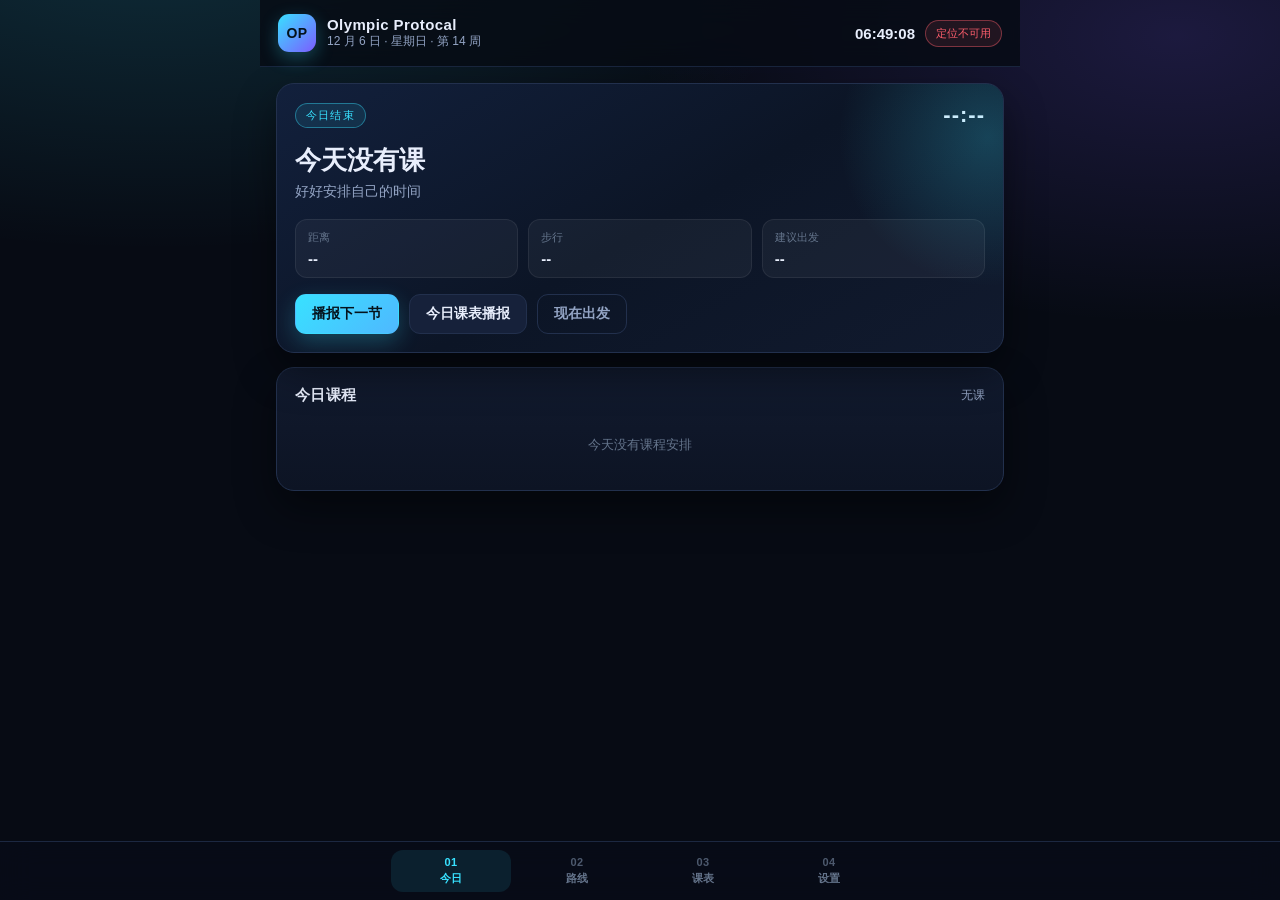
==== olympicprotocal/index.html @ 6c449d39 "feat: 新增 Olympic Protocal 校园通行指挥台页面" ====
<!DOCTYPE html>
<html lang="zh-CN">
<head>
  <meta charset="UTF-8" />
  <meta name="viewport" content="width=device-width, initial-scale=1, viewport-fit=cover" />
  <meta name="theme-color" content="#080c18" />
  <meta name="apple-mobile-web-app-capable" content="yes" />
  <meta name="apple-mobile-web-app-status-bar-style" content="black-translucent" />
  <title>Olympic Protocal · 校园通行指挥台</title>
  <link rel="stylesheet" href="styles.css?v=muk8leb1" />
</head>
<body>
  <div class="app">
    <header class="topbar">
      <div class="brand">
        <span class="brand-mark">OP</span>
        <div class="brand-text">
          <strong>Olympic Protocal</strong>
          <span id="todayLabel">--</span>
        </div>
      </div>
      <div class="topbar-right">
        <span id="clock" class="clock">--:--:--</span>
        <span id="geoStatus" class="pill pill-idle">定位未启用</span>
      </div>
    </header>

    <main class="views">
      <section class="view is-active" data-view="today">
        <article class="card hero" id="nextCard">
          <div class="hero-head">
            <span class="tag" id="nextTag">下一节课</span>
            <span class="countdown" id="nextCountdown">--:--</span>
          </div>
          <h2 class="hero-title" id="nextName">正在加载…</h2>
          <p class="hero-sub" id="nextMeta">--</p>
          <div class="hero-stats">
            <div class="stat">
              <span class="stat-label">距离</span>
              <span class="stat-value" id="nextDistance">--</span>
            </div>
            <div class="stat">
              <span class="stat-label">步行</span>
              <span class="stat-value" id="nextWalk">--</span>
            </div>
            <div class="stat" id="nextClimbWrap" hidden>
              <span class="stat-label">爬升</span>
              <span class="stat-value" id="nextClimb">--</span>
            </div>
            <div class="stat">
              <span class="stat-label">建议出发</span>
              <span class="stat-value" id="nextLeave">--</span>
            </div>
          </div>
          <div class="hero-actions">
            <button class="btn btn-primary" id="btnSpeakNext">播报下一节</button>
            <button class="btn" id="btnBrief">今日课表播报</button>
            <button class="btn btn-ghost" id="btnStartNow">现在出发</button>
          </div>
        </article>

        <article class="card">
          <div class="card-head">
            <h3>今日课程</h3>
            <span class="muted" id="todaySummary">--</span>
          </div>
          <ol class="timeline" id="todayList"></ol>
        </article>
      </section>

      <section class="view" data-view="settings">
        <article class="card">
          <div class="card-head"><h3>定位</h3><span class="muted" id="locState">未开始</span></div>
          <div class="hero-stats hero-stats-tight">
            <div class="stat"><span class="stat-label">当前坐标</span><span class="stat-value" id="locCoords">--</span></div>
            <div class="stat"><span class="stat-label">精度</span><span class="stat-value" id="locAccuracy">--</span></div>
            <div class="stat"><span class="stat-label">最近楼栋</span><span class="stat-value" id="locNearest">--</span></div>
          </div>
          <div class="hero-actions">
            <button class="btn btn-primary" id="btnLocate">开始实时定位</button>
            <button class="btn" id="btnStopLocate">停止</button>
            <button class="btn btn-ghost" id="btnSimHere">用当前位置当模拟点</button>
            <button class="btn btn-ghost" id="btnClearSim">清除模拟</button>
          </div>
          <p class="hint" id="locHint"></p>
        </article>

        <article class="card">
          <div class="card-head"><h3>语音播报</h3></div>
          <label class="switch">
            <input type="checkbox" id="vEnabled" checked />
            <span>启用语音</span>
          </label>
          <label class="field">
            <span>音色</span>
            <select id="vVoiceSelect"></select>
          </label>
          <label class="field">
            <span>语速 <b id="vRateVal">1.0</b></span>
            <input type="range" id="vRate" min="0.5" max="1.8" step="0.05" value="1" />
          </label>
          <label class="field">
            <span>音量 <b id="vVolumeVal">1.0</b></span>
            <input type="range" id="vVolume" min="0" max="1" step="0.05" value="1" />
          </label>
          <div class="hero-actions">
            <button class="btn" id="btnTestVoice">试听</button>
            <button class="btn btn-ghost" id="btnStopVoice">停止播报</button>
          </div>
        </article>

        <article class="card">
          <div class="card-head"><h3>提醒与步行参数</h3></div>
          <div class="field-row">
            <label class="field">
              <span>课前提醒（分钟）</span>
              <input type="number" id="sLead" min="0" max="60" step="1" />
            </label>
            <label class="field">
              <span>到楼缓冲（分钟）</span>
              <input type="number" id="sBuffer" min="0" max="30" step="1" />
            </label>
          </div>
          <div class="field-row">
            <label class="field">
              <span>步行速度（米/分钟）</span>
              <input type="number" id="sSpeed" min="30" max="140" step="1" />
            </label>
            <label class="field">
              <span>路程系数</span>
              <input type="number" id="sDetour" min="1" max="2" step="0.05" />
            </label>
          </div>
          <label class="field">
            <span>学期开始日期（用于计算教学周）</span>
            <input type="date" id="sTermStart" />
          </label>
          <label class="field">
            <span>爬升折算：1 米爬升 ≈ 几米平路</span>
            <input type="number" id="sClimb" min="0" max="20" step="0.5" />
          </label>
          <div class="hero-actions">
            <button class="btn" id="btnTestAlert">测试出发提醒</button>
          </div>
          <p class="hint">
            路程系数把直线距离折算为实际步行距离，校园路网一般在 1.2 – 1.4 之间。
            爬升折算默认 8（接近登山常用的 Naismith 经验值）：爬山校园里高差很大，
            不折算的话步行时间会严重低估。设成 0 就完全不考虑高差。
          </p>
        </article>

        <article class="card">
          <div class="card-head">
            <h3>从地图读取附近楼栋</h3>
            <span class="muted" id="plStatus">未搜索</span>
          </div>
          <label class="field">
            <span>搜索半径（米）</span>
            <input type="number" id="plRadius" min="100" max="5000" step="50" value="800" />
          </label>
          <p class="hint">
            半径越大越慢：800 米以内最多等 30 秒，3 公里约 74 秒，上限 180 秒。
            等待时间会跟着半径自动放宽，不用手动调。
          </p>
          <label class="field">
            <span>名称过滤（可留空）</span>
            <input type="text" id="plKeyword" placeholder="例如：教学楼" />
          </label>
          <label class="switch">
            <input type="checkbox" id="plMerge" checked />
            <span>合并同一栋楼内的地点</span>
          </label>
          <label class="switch">
            <input type="checkbox" id="plEnglish" checked />
            <span>优先用英文名（中文名会存成别名）</span>
          </label>
          <div class="hero-actions">
            <button class="btn btn-primary" id="btnSearchPlaces">搜索附近建筑</button>
            <button class="btn" id="btnAddSelectedPlaces">把勾选的加入楼栋</button>
            <button class="btn btn-ghost" id="btnClearPlaces">清空结果</button>
          </div>
          <p class="hint" id="plNote">数据来自 OpenStreetMap，免费且不需要密钥。校园建筑覆盖因学校而异，
            查不到楼栋时可以站在楼门口用「用我的当前位置填入」手工录入。</p>
          <div class="places-list" id="placesList"></div>
        </article>

        <article class="card">
          <div class="card-head">
            <h3>校区楼栋</h3>
            <div class="card-head-actions">
              <button class="btn btn-small" id="btnAddBuilding">新增楼栋</button>
              <button class="btn btn-small" id="btnFetchElevation">获取海拔</button>
              <button class="btn btn-small btn-danger" id="btnClearBuildings">清空全部</button>
            </div>
          </div>
          <label class="field">
            <span>校区名称</span>
            <input type="text" id="campusName" />
          </label>
          <label class="field">
            <span>搜索楼栋</span>
            <input type="search" id="buildingSearch" placeholder="名字或别名，中英文都行" />
          </label>
          <label class="switch">
            <input type="checkbox" id="buildingMissingOnly" />
            <span>只看还没坐标的</span>
          </label>
          <p class="hint" id="buildingCount"></p>
          <div class="building-list" id="buildingList"></div>

          <form id="buildingForm" class="form" hidden>
            <input type="hidden" id="bfId" />
            <label class="field">
              <span>楼栋名称</span>
              <input type="text" id="bfName" placeholder="例如：第三教学楼" required />
            </label>
            <label class="field">
              <span>别名（逗号分隔）</span>
              <input type="text" id="bfAlias" placeholder="三教, C楼" />
            </label>
            <div class="field-row">
              <label class="field">
                <span>纬度</span>
                <input type="number" id="bfLat" step="0.000001" required />
              </label>
              <label class="field">
                <span>经度</span>
                <input type="number" id="bfLng" step="0.000001" required />
              </label>
            </div>
            <div class="form-actions">
              <button type="button" class="btn" id="bfUseHere">用我的当前位置填入</button>
              <button type="submit" class="btn btn-primary">保存</button>
              <button type="button" class="btn btn-ghost" id="bfCancel">取消</button>
            </div>
          </form>
          <p class="hint">站到楼门口点「用我的当前位置填入」，坐标就准了。</p>
        </article>

        <article class="card">
          <div class="card-head"><h3>数据</h3></div>
          <div class="hero-actions">
            <button class="btn btn-ghost" id="btnResetData">恢复示例数据</button>
          </div>
          <p class="hint">所有数据只保存在本机浏览器，不会上传。换设备请用「导出 / 导入」搬运。</p>
        </article>
      </section>
      <section class="view" data-view="route">
        <article class="card">
          <div class="card-head">
            <h3>校园地图</h3>
            <div class="map-modes" id="mapModes">
              <button type="button" class="map-mode" data-mapmode="schematic">简图</button>
              <button type="button" class="map-mode" data-mapmode="osm">街道图</button>
              <button type="button" class="map-mode" data-mapmode="cuhk">港中文</button>
            </div>
          </div>
          <p class="hint" id="mapHint">只标注今天要去的楼栋</p>
          <div class="map-wrap">
            <svg id="mapSvg" viewBox="0 0 1000 700" preserveAspectRatio="xMidYMid meet" role="img" aria-label="校园简图"></svg>
            <div id="mapReal" style="display: none"></div>
          </div>
          <div class="legend" id="mapLegend">
            <span class="legend-item"><i class="dot dot-me"></i>我的位置</span>
            <span class="legend-item"><i class="dot dot-next"></i>下一节课</span>
            <span class="legend-item"><i class="dot dot-today"></i>今天还要去</span>
          </div>
        </article>

        <article class="card">
          <div class="card-head">
            <h3>路线规划</h3>
            <span class="muted" id="routeSummary">--</span>
          </div>
          <div class="route-list" id="routeList"></div>
        </article>
      </section>

      <section class="view" data-view="course">
        <article class="card">
          <div class="card-head">
            <h3>全部课程</h3>
            <div class="card-head-actions">
              <button class="btn btn-small" id="btnAddCourse">新增课程</button>
              <button class="btn btn-small btn-ghost" id="btnExport">导出</button>
              <button class="btn btn-small btn-ghost" id="btnImport">导入</button>
              <input type="file" id="importFile" accept="application/json,.json" hidden />
            </div>
          </div>
          <div class="course-list" id="courseList"></div>
        </article>

        <article class="card" id="ocrCard">
          <div class="card-head">
            <h3>从课表截图导入</h3>
            <span class="muted" id="ocrStatus">未开始</span>
          </div>
          <!-- 这两个按钮放在卡片顶部：以前在底部，结果一多就被底部导航栏挡住 -->
          <div class="hero-actions ocr-actions-top" id="ocrActions" hidden>
            <button class="btn btn-primary" id="btnOcrImport">确认导入</button>
            <button class="btn btn-ghost" id="btnOcrCancel">放弃这次识别</button>
          </div>
          <p class="hint">
            截好课表页面后，在下面按 Ctrl+V 直接粘贴，或者把图片拖进来。
            识别完全在你自己的浏览器里完成，图片不会上传到任何地方。
            第一次使用要下载约 10 MB 的识别模型，之后会缓存，不再重复下载。
          </p>
          <p class="hint">
            只认「4 个字母 + 4 位数字」的课程代号（如 BMEG 2210），
            并且必须有课程类型（Lecture / Assembly / Interactive Tutorial / Laboratory…），
            两者缺一不可。被丢掉的格子会在下面的「识别详情」里列出来。
          </p>
          <div class="drop-zone" id="ocrDrop">
            <strong>粘贴 / 拖入 / 点击选择图片</strong>
            <span>截整张课表，包含星期那一行和左侧时间刻度，越清晰越准</span>
            <input type="file" id="ocrFile" accept="image/*" hidden />
          </div>
          <div class="field-row">
            <label class="field">
              <span>适用周次 从</span>
              <input type="number" id="ocrWeekFrom" min="1" max="30" value="1" />
            </label>
            <label class="field">
              <span>到</span>
              <input type="number" id="ocrWeekTo" min="1" max="30" value="30" />
            </label>
          </div>
          <label class="switch">
            <input type="checkbox" id="ocrChinese" />
            <span>课表里有中文（识别会慢一些）</span>
          </label>
          <label class="switch" id="ocrReplaceWrap" hidden>
            <input type="checkbox" id="ocrReplace" />
            <span>导入前清空现有课表</span>
          </label>
          <div class="progress" id="ocrProgress" hidden>
            <div class="progress-bar" id="ocrProgressBar"></div>
          </div>
          <p class="hint" id="ocrProgressText" hidden></p>
          <div id="ocrResult"></div>
          <details class="ocr-debug" id="ocrDebug" hidden>
            <summary>识别详情（出问题时用来排查）</summary>
            <p class="hint" id="ocrDebugSummary"></p>
            <pre id="ocrDebugText"></pre>
          </details>
        </article>

        <article class="card form-card" id="courseFormCard" hidden>
          <div class="card-head"><h3 id="courseFormTitle">新增课程</h3></div>
          <form id="courseForm" class="form">
            <input type="hidden" id="cfId" />
            <label class="field">
              <span>课程名称</span>
              <input type="text" id="cfName" placeholder="例如：高等数学" required />
            </label>
            <label class="field">
              <span>上课楼栋</span>
              <select id="cfBuilding"></select>
            </label>
            <div class="field-row">
              <label class="field">
                <span>教室</span>
                <input type="text" id="cfRoom" placeholder="A301" />
              </label>
              <label class="field">
                <span>教师</span>
                <input type="text" id="cfTeacher" placeholder="张老师" />
              </label>
            </div>
            <div class="field-row">
              <label class="field">
                <span>开始时间</span>
                <input type="time" id="cfStart" value="08:00" required />
              </label>
              <label class="field">
                <span>结束时间</span>
                <input type="time" id="cfEnd" value="09:40" required />
              </label>
            </div>
            <fieldset class="field">
              <legend>上课星期</legend>
              <div class="weekday-picker" id="cfWeekdays"></div>
            </fieldset>
            <div class="field-row">
              <label class="field">
                <span>起始教学周</span>
                <input type="number" id="cfWeeksFrom" min="1" max="30" value="1" />
              </label>
              <label class="field">
                <span>结束教学周</span>
                <input type="number" id="cfWeeksTo" min="1" max="30" value="16" />
              </label>
            </div>
            <div class="form-actions">
              <button type="submit" class="btn btn-primary">保存</button>
              <button type="button" class="btn btn-ghost" id="cfCancel">取消</button>
            </div>
          </form>
        </article>
      </section>
    </main>

    <nav class="tabbar">
      <button class="tab is-active" data-tab="today"><span class="tab-ico">01</span><span>今日</span></button>
      <button class="tab" data-tab="route"><span class="tab-ico">02</span><span>路线</span></button>
      <button class="tab" data-tab="course"><span class="tab-ico">03</span><span>课表</span></button>
      <button class="tab" data-tab="settings"><span class="tab-ico">04</span><span>设置</span></button>
    </nav>
  </div>

  <div class="toasts" id="toasts" aria-live="polite"></div>

  <div class="modal" id="confirmBox" hidden>
    <div class="modal-card" role="dialog" aria-modal="true">
      <p class="modal-text" id="confirmText"></p>
      <div class="modal-actions">
        <button type="button" class="btn btn-ghost" id="confirmCancel">取消</button>
        <button type="button" class="btn btn-primary" id="confirmOk">确定</button>
      </div>
    </div>
  </div>

  <script src="data/defaults.js?v=muk8leb1"></script>
  <script src="js/store.js?v=muk8leb1"></script>
  <script src="js/geo.js?v=muk8leb1"></script>
  <script src="js/elevation.js?v=muk8leb1"></script>
  <script src="js/speech.js?v=muk8leb1"></script>
  <script src="js/planner.js?v=muk8leb1"></script>
  <script src="js/map.js?v=muk8leb1"></script>
  <script src="js/realmaps.js?v=muk8leb1"></script>
  <script src="js/places.js?v=muk8leb1"></script>
  <script src="js/ocr.js?v=muk8leb1"></script>
  <script src="js/app.js?v=muk8leb1"></script>
</body>
</html>
---- olympicprotocal/styles.css ----
/* Olympic Protocal — 校园通行指挥台 */

:root {
  --bg: #070b14;
  --bg-soft: #0d1424;
  --card: #111a2e;
  --card-2: #16213a;
  --line: #22304d;
  --text: #e8eefc;
  --text-dim: #93a4c4;
  --text-faint: #64748b;
  --accent: #38e1ff;
  --accent-2: #7c5cff;
  --ok: #35d07f;
  --warn: #ffb020;
  --err: #ff5f6d;
  --radius: 18px;
  --radius-sm: 12px;
  --shadow: 0 18px 40px rgba(0, 0, 0, 0.45);
  /* 页尾留白：底部导航是固定定位的，会盖住页尾内容。
     具体数值由脚本实测写入，这里给一个偏大的兜底值。 */
  --bottom-space: 140px;
}

* { box-sizing: border-box; }

html, body {
  margin: 0;
  padding: 0;
  background: var(--bg);
  color: var(--text);
  font-family: -apple-system, BlinkMacSystemFont, "PingFang SC", "Microsoft YaHei",
    "Segoe UI", Roboto, "Helvetica Neue", sans-serif;
  -webkit-font-smoothing: antialiased;
  -webkit-text-size-adjust: 100%;
}

body {
  min-height: 100vh;
  background:
    radial-gradient(1100px 520px at 12% -8%, rgba(56, 225, 255, 0.16), transparent 62%),
    radial-gradient(900px 480px at 92% 4%, rgba(124, 92, 255, 0.18), transparent 60%),
    var(--bg);
}

.app {
  max-width: 760px;
  margin: 0 auto;
  /* 底部导航是固定定位的，会盖住页尾内容，所以页尾要留出它的高度。
     具体数值由脚本实测写入 --bottom-space，并在每次渲染后核对一次。 */
  padding-bottom: var(--bottom-space);
}

/* ---------- 顶栏 ---------- */

.topbar {
  position: sticky;
  top: 0;
  z-index: 20;
  display: flex;
  align-items: center;
  justify-content: space-between;
  gap: 12px;
  padding: calc(14px + env(safe-area-inset-top)) 18px 14px;
  background: rgba(7, 11, 20, 0.82);
  backdrop-filter: blur(14px);
  -webkit-backdrop-filter: blur(14px);
  border-bottom: 1px solid rgba(34, 48, 77, 0.7);
}

.brand { display: flex; align-items: center; gap: 11px; min-width: 0; }

.brand-mark {
  flex: none;
  width: 38px;
  height: 38px;
  border-radius: 11px;
  display: grid;
  place-items: center;
  font-size: 14px;
  font-weight: 800;
  letter-spacing: 0.5px;
  color: #04121c;
  background: linear-gradient(135deg, var(--accent), var(--accent-2));
  box-shadow: 0 6px 18px rgba(56, 225, 255, 0.28);
}

.brand-text { display: flex; flex-direction: column; min-width: 0; }
.brand-text strong { font-size: 15px; letter-spacing: 0.4px; }
.brand-text span { font-size: 12px; color: var(--text-dim); }

.topbar-right { display: flex; align-items: center; gap: 10px; flex: none; }

.clock {
  font-variant-numeric: tabular-nums;
  font-size: 15px;
  font-weight: 600;
  color: var(--text);
}

.pill {
  font-size: 11px;
  padding: 5px 10px;
  border-radius: 999px;
  border: 1px solid var(--line);
  color: var(--text-dim);
  white-space: nowrap;
}

.pill-ok { color: var(--ok); border-color: rgba(53, 208, 127, 0.42); background: rgba(53, 208, 127, 0.1); }
.pill-warn { color: var(--warn); border-color: rgba(255, 176, 32, 0.42); background: rgba(255, 176, 32, 0.1); }
.pill-err { color: var(--err); border-color: rgba(255, 95, 109, 0.42); background: rgba(255, 95, 109, 0.1); }

/* ---------- 视图 ---------- */

.views { padding: 16px 16px 8px; }
.view { display: none; }
.view.is-active { display: block; animation: fade 0.28s ease; }

@keyframes fade {
  from { opacity: 0; transform: translateY(6px); }
  to { opacity: 1; transform: none; }
}

/* ---------- 卡片 ---------- */

.card {
  background: linear-gradient(180deg, var(--card), var(--bg-soft));
  border: 1px solid var(--line);
  border-radius: var(--radius);
  padding: 18px;
  margin-bottom: 14px;
  box-shadow: var(--shadow);
}

.card-head {
  display: flex;
  align-items: center;
  justify-content: space-between;
  gap: 10px;
  flex-wrap: wrap;
  margin-bottom: 14px;
}

.card-head h3 { margin: 0; font-size: 15px; font-weight: 700; letter-spacing: 0.3px; }
.card-head-actions { display: flex; gap: 8px; flex-wrap: wrap; }
.muted { color: var(--text-dim); font-size: 12px; }

/* ---------- 主卡 ---------- */

.hero {
  position: relative;
  overflow: hidden;
  background: linear-gradient(150deg, #12203c 0%, #0c1526 52%, #111a2e 100%);
}

.hero::after {
  content: "";
  position: absolute;
  inset: -40% -20% auto auto;
  width: 320px;
  height: 320px;
  background: radial-gradient(circle, rgba(56, 225, 255, 0.22), transparent 66%);
  pointer-events: none;
}

.hero.is-imminent { border-color: rgba(255, 176, 32, 0.55); }
.hero.is-imminent::after { background: radial-gradient(circle, rgba(255, 176, 32, 0.28), transparent 66%); }

.hero-head {
  display: flex;
  align-items: center;
  justify-content: space-between;
  gap: 10px;
  position: relative;
}

.tag {
  font-size: 11px;
  letter-spacing: 1.2px;
  text-transform: uppercase;
  color: var(--accent);
  border: 1px solid rgba(56, 225, 255, 0.4);
  background: rgba(56, 225, 255, 0.1);
  padding: 4px 10px;
  border-radius: 999px;
}

.hero.is-imminent .tag {
  color: var(--warn);
  border-color: rgba(255, 176, 32, 0.5);
  background: rgba(255, 176, 32, 0.12);
}

.countdown {
  font-variant-numeric: tabular-nums;
  font-size: 22px;
  font-weight: 800;
  letter-spacing: 1px;
  color: var(--text);
}

.hero-title {
  margin: 16px 0 6px;
  font-size: 26px;
  line-height: 1.25;
  font-weight: 800;
  position: relative;
}

.hero-sub { margin: 0; color: var(--text-dim); font-size: 13.5px; position: relative; }

.hero-stats {
  display: grid;
  /* auto-fit：多出「爬升」那一格时自动排开，不用改结构 */
  grid-template-columns: repeat(auto-fit, minmax(88px, 1fr));
  gap: 10px;
  margin: 18px 0 4px;
  position: relative;
}

.hero-stats-tight { margin: 6px 0 14px; }

.stat {
  background: rgba(255, 255, 255, 0.045);
  border: 1px solid rgba(255, 255, 255, 0.07);
  border-radius: var(--radius-sm);
  padding: 10px 12px;
  min-width: 0;
}

.stat-label { display: block; font-size: 11px; color: var(--text-faint); margin-bottom: 5px; }
.stat-value {
  display: block;
  font-size: 15px;
  font-weight: 700;
  font-variant-numeric: tabular-nums;
  overflow-wrap: anywhere;
}

.hero-actions { display: flex; gap: 10px; flex-wrap: wrap; margin-top: 16px; position: relative; }

/* ---------- 按钮 ---------- */

.btn {
  appearance: none;
  border: 1px solid var(--line);
  background: var(--card-2);
  color: var(--text);
  font-size: 13.5px;
  font-family: inherit;
  font-weight: 600;
  padding: 10px 16px;
  border-radius: 11px;
  cursor: pointer;
  transition: transform 0.12s ease, background 0.16s ease, border-color 0.16s ease;
}

.btn:hover { border-color: #33456b; }
.btn:active { transform: scale(0.97); }

.btn-primary {
  border-color: transparent;
  color: #04121c;
  background: linear-gradient(135deg, var(--accent), #4fb8ff);
  box-shadow: 0 8px 22px rgba(56, 225, 255, 0.24);
}

.btn-ghost { background: transparent; color: var(--text-dim); }
.btn-ghost:hover { color: var(--text); }

.btn-small { padding: 7px 12px; font-size: 12.5px; border-radius: 9px; }
.btn-danger { color: var(--err); border-color: rgba(255, 95, 109, 0.36); background: rgba(255, 95, 109, 0.08); }

/* ---------- 时间轴 ---------- */

.timeline { list-style: none; margin: 0; padding: 0; }

.tl-item {
  display: grid;
  grid-template-columns: 64px 1fr auto;
  gap: 12px;
  align-items: start;
  padding: 13px 12px;
  border-radius: var(--radius-sm);
  border: 1px solid transparent;
  position: relative;
}

.tl-item + .tl-item { margin-top: 6px; }
.tl-item.is-past { opacity: 0.45; }

.tl-item.is-next {
  background: rgba(56, 225, 255, 0.08);
  border-color: rgba(56, 225, 255, 0.34);
}

.tl-item.is-now {
  background: rgba(53, 208, 127, 0.1);
  border-color: rgba(53, 208, 127, 0.4);
}

.tl-time {
  font-variant-numeric: tabular-nums;
  font-weight: 700;
  font-size: 13px;
  color: var(--text);
  padding-top: 2px;
}

.tl-time small { display: block; font-weight: 500; font-size: 11px; color: var(--text-faint); }

.tl-name { font-size: 14.5px; font-weight: 650; margin-bottom: 3px; }
.tl-meta { font-size: 12px; color: var(--text-dim); }
.tl-badge {
  font-size: 11px;
  padding: 3px 9px;
  border-radius: 999px;
  border: 1px solid rgba(56, 225, 255, 0.4);
  color: var(--accent);
  white-space: nowrap;
}

.tl-badge.is-now { color: var(--ok); border-color: rgba(53, 208, 127, 0.45); }

/* ---------- 地图 ---------- */

.map-wrap {
  border-radius: var(--radius-sm);
  background: radial-gradient(circle at 50% 40%, #101c33, #0a1120 72%);
  border: 1px solid var(--line);
  padding: 8px;
  overflow: hidden;
}

/* 只针对简图那个 SVG。写成 .map-wrap svg 会连 Leaflet 版权栏里
   那面内置的国旗 SVG 一起拉伸成巨大的色块——踩过。 */
#mapSvg { display: block; width: 100%; height: auto; }

/* 真实地图：Leaflet 需要容器有明确高度 */

#mapReal { height: 420px; border-radius: 8px; background: #0a1120; }

.map-modes { display: flex; gap: 4px; }

.map-mode {
  appearance: none;
  border: 1px solid var(--line);
  background: transparent;
  color: var(--text-dim);
  font-family: inherit;
  font-size: 12px;
  padding: 5px 10px;
  border-radius: 8px;
  cursor: pointer;
}

.map-mode:hover { color: var(--text); border-color: #33456b; }
.map-mode.is-active {
  color: var(--accent);
  border-color: rgba(56, 225, 255, 0.45);
  background: rgba(56, 225, 255, 0.1);
}

/* 地图上的编号圆点 */
.rm-icon { background: none; border: 0; }

.rm-pin {
  display: grid;
  place-items: center;
  width: 30px;
  height: 30px;
  border-radius: 50%;
  background: #16324a;
  border: 2.5px solid var(--accent);
  color: var(--text);
  font-size: 13px;
  font-weight: 700;
  box-shadow: 0 2px 8px rgba(0, 0, 0, 0.5);
}

.rm-pin.is-next { background: var(--accent); color: #04121c; border-color: #bff4ff; }

/* 常驻标签（楼名 + 时间） */
.leaflet-tooltip.rm-tip {
  background: rgba(10, 17, 32, 0.92);
  border: 1px solid var(--line);
  border-radius: 8px;
  color: var(--text);
  font-size: 12px;
  line-height: 1.5;
  padding: 5px 9px;
  box-shadow: 0 6px 18px rgba(0, 0, 0, 0.5);
  white-space: nowrap;
}

.leaflet-tooltip.rm-tip::before { display: none; }
.leaflet-tooltip.rm-tip.is-next { border-color: rgba(56, 225, 255, 0.55); color: var(--accent); }
.leaflet-tooltip.rm-tip.is-me { border-color: rgba(56, 225, 255, 0.4); }

.leaflet-container { background: #0a1120; font-family: inherit; }
.leaflet-control-attribution {
  background: rgba(10, 17, 32, 0.8) !important;
  color: var(--text-faint) !important;
  font-size: 10px !important;
}
.leaflet-control-attribution a { color: var(--text-dim) !important; }

.svg-grid line { stroke: rgba(34, 48, 77, 0.55); stroke-width: 1; }

.bld { fill: #24344f; stroke: #3a4f74; stroke-width: 2; }
.bld.is-active { fill: var(--accent); stroke: #bff4ff; }

/* 今天要去的楼栋 */
.bld.is-today { fill: #16324a; stroke: var(--accent); stroke-width: 3; }
/* 下一节课所在的那栋 */
.bld.is-next { fill: var(--accent); stroke: #bff4ff; stroke-width: 3; }

.bld-order {
  fill: var(--text);
  font-size: 18px;
  font-weight: 700;
  text-anchor: middle;
  font-family: inherit;
}
.bld-order.is-next { fill: #04121c; font-weight: 800; }

.bld-time {
  fill: var(--text-faint);
  font-size: 16px;
  text-anchor: middle;
  font-family: inherit;
}

.bld-flag {
  fill: var(--accent);
  font-size: 17px;
  font-weight: 700;
  text-anchor: middle;
  font-family: inherit;
}

.map-note {
  fill: var(--text-faint);
  font-size: 18px;
  text-anchor: middle;
  font-family: inherit;
}

.bld-label {
  fill: var(--text-dim);
  font-size: 20px;
  font-weight: 600;
  text-anchor: middle;
  font-family: inherit;
}

/* 地图上的文字都加一层描边光晕：楼名、时间和距离经常挨得很近，
   没有光晕时叠在一起就看不清了 */
.bld-label, .bld-time, .bld-flag, .dist-label, .me-label, .map-note {
  paint-order: stroke;
  stroke: #0a1120;
  stroke-width: 5px;
  stroke-linejoin: round;
}

.bld-label.is-active { fill: #04121c; font-weight: 800; }
.bld-label.is-next { fill: var(--accent); font-weight: 700; }

.route-line {
  fill: none;
  stroke: var(--accent);
  stroke-width: 3;
  stroke-linecap: round;
  stroke-dasharray: 10 8;
  animation: dash 1.1s linear infinite;
  opacity: 0.9;
}

@keyframes dash {
  to { stroke-dashoffset: -18; }
}

.me-ring { fill: rgba(56, 225, 255, 0.18); animation: pulse 2s ease-out infinite; }
.me-dot { fill: var(--accent); stroke: #04121c; stroke-width: 3; }
.me-label { fill: var(--accent); font-size: 20px; font-weight: 700; text-anchor: middle; font-family: inherit; }

.dist-label {
  fill: var(--text-dim);
  font-size: 18px;
  text-anchor: middle;
  font-family: inherit;
}

@keyframes pulse {
  0% { r: 10; opacity: 0.9; }
  70% { r: 34; opacity: 0; }
  100% { r: 34; opacity: 0; }
}

.map-empty { color: var(--text-faint); font-size: 12px; text-align: center; padding: 26px 10px; }

.legend { display: flex; gap: 16px; flex-wrap: wrap; margin-top: 12px; }
.legend-item { display: inline-flex; align-items: center; gap: 7px; font-size: 12px; color: var(--text-dim); }
.dot { width: 10px; height: 10px; border-radius: 50%; display: inline-block; }
.dot-me { background: var(--accent); }
.dot-next { background: var(--accent); box-shadow: 0 0 0 3px rgba(56, 225, 255, 0.24); }
.dot-today { background: #16324a; box-shadow: inset 0 0 0 2px var(--accent); }

/* ---------- 路线 ---------- */

.route-list { display: flex; flex-direction: column; gap: 10px; }

.leg {
  border: 1px solid var(--line);
  border-radius: var(--radius-sm);
  padding: 13px 14px;
  background: rgba(255, 255, 255, 0.024);
}

.leg-head { display: flex; align-items: baseline; justify-content: space-between; gap: 10px; }
.leg-title { font-size: 14px; font-weight: 650; }
.leg-title .idx {
  display: inline-grid;
  place-items: center;
  width: 20px; height: 20px;
  margin-right: 8px;
  border-radius: 6px;
  font-size: 11px;
  background: rgba(56, 225, 255, 0.16);
  color: var(--accent);
}

.leg-time { font-size: 12px; color: var(--text-dim); font-variant-numeric: tabular-nums; white-space: nowrap; }
.leg-meta { margin-top: 8px; font-size: 12.5px; color: var(--text-dim); display: flex; gap: 12px; flex-wrap: wrap; }
.leg-meta b { color: var(--text); font-weight: 650; }
.leg-actions { display: flex; gap: 8px; flex-wrap: wrap; margin-top: 12px; }

.leg-warn { margin-top: 9px; font-size: 12px; color: var(--warn); }

a.nav-link {
  text-decoration: none;
  display: inline-flex;
  align-items: center;
  gap: 5px;
  font-size: 12.5px;
  font-weight: 600;
  color: var(--text);
  border: 1px solid var(--line);
  background: var(--card-2);
  padding: 7px 12px;
  border-radius: 9px;
}

a.nav-link:active { transform: scale(0.97); }

/* ---------- 课表列表 ---------- */

.course-list { display: flex; flex-direction: column; gap: 9px; }

.course-item {
  border: 1px solid var(--line);
  border-radius: var(--radius-sm);
  padding: 12px 14px;
  display: flex;
  gap: 12px;
  align-items: flex-start;
  justify-content: space-between;
  background: rgba(255, 255, 255, 0.022);
}

.ci-main { min-width: 0; }
.ci-title { font-size: 14px; font-weight: 650; margin-bottom: 4px; }
.ci-meta { font-size: 12px; color: var(--text-dim); line-height: 1.6; }
.ci-actions { display: flex; gap: 6px; flex: none; }

.day-group { margin-bottom: 14px; }
.day-group:last-child { margin-bottom: 0; }
.day-title {
  font-size: 12px;
  letter-spacing: 1px;
  color: var(--accent);
  margin: 0 0 8px;
  font-weight: 700;
}

/* ---------- 表单 ---------- */

.form { display: flex; flex-direction: column; gap: 14px; }
.field { display: flex; flex-direction: column; gap: 7px; min-width: 0; border: 0; padding: 0; margin: 0; }
.field > span, .field > legend {
  font-size: 12px;
  color: var(--text-dim);
  padding: 0;
  margin-bottom: 7px;
}

.field input[type="text"],
.field input[type="search"],
.field input[type="number"],
.field input[type="time"],
.field input[type="date"],
.field select {
  width: 100%;
  font-family: inherit;
  font-size: 14px;
  color: var(--text);
  background: rgba(0, 0, 0, 0.28);
  border: 1px solid var(--line);
  border-radius: 10px;
  padding: 10px 12px;
  outline: none;
}

.field input:focus, .field select:focus { border-color: var(--accent); }
.field input[type="range"] { width: 100%; accent-color: var(--accent); }

.field-row { display: grid; grid-template-columns: 1fr 1fr; gap: 12px; }

.weekday-picker { display: flex; gap: 6px; flex-wrap: wrap; }
.wd {
  display: inline-flex;
  align-items: center;
  gap: 5px;
  font-size: 12.5px;
  border: 1px solid var(--line);
  border-radius: 999px;
  padding: 6px 11px;
  cursor: pointer;
  user-select: none;
}

.wd input { accent-color: var(--accent); margin: 0; }
.wd:has(input:checked) { border-color: rgba(56, 225, 255, 0.5); background: rgba(56, 225, 255, 0.1); color: var(--accent); }

.form-actions { display: flex; gap: 10px; flex-wrap: wrap; margin-top: 4px; }

.switch {
  display: inline-flex;
  align-items: center;
  gap: 9px;
  font-size: 13.5px;
  margin-bottom: 14px;
  cursor: pointer;
}

.switch input { accent-color: var(--accent); width: 18px; height: 18px; }

.form-card { border-color: rgba(56, 225, 255, 0.32); }

/* ---------- 楼栋列表 ---------- */

.building-list { display: flex; flex-direction: column; gap: 8px; margin-bottom: 14px; }

.building-item {
  display: flex;
  align-items: center;
  justify-content: space-between;
  gap: 10px;
  border: 1px solid var(--line);
  border-radius: var(--radius-sm);
  padding: 11px 13px;
}

.bi-name { font-size: 13.5px; font-weight: 620; }
.bi-meta { font-size: 11.5px; color: var(--text-faint); font-variant-numeric: tabular-nums; }

.hint { font-size: 11.5px; color: var(--text-faint); line-height: 1.7; margin: 10px 0 0; }
.empty { color: var(--text-faint); font-size: 12.5px; padding: 18px 4px; text-align: center; }

/* ---------- 地图读取的建筑列表 ---------- */

.places-list { display: flex; flex-direction: column; gap: 7px; margin-top: 14px; }

.place-item {
  display: flex;
  gap: 10px;
  align-items: flex-start;
  border: 1px solid var(--line);
  border-radius: var(--radius-sm);
  padding: 10px 12px;
  cursor: pointer;
  transition: border-color 0.14s ease, background 0.14s ease;
}

.place-item:hover { border-color: #33456b; }
.place-item:has(input:checked) { border-color: rgba(56, 225, 255, 0.34); background: rgba(56, 225, 255, 0.06); }
.place-item input { accent-color: var(--accent); width: 16px; height: 16px; margin: 2px 0 0; flex: none; }

.pi-main { min-width: 0; }
.pi-name {
  font-size: 13.5px;
  font-weight: 620;
  display: flex;
  align-items: center;
  gap: 6px;
  flex-wrap: wrap;
}

.pi-meta { font-size: 11.5px; color: var(--text-faint); margin-top: 4px; overflow-wrap: anywhere; }

.pi-alias { font-size: 11.5px; color: var(--text-dim); margin-top: 4px; overflow-wrap: anywhere; }

.place-merge {
  margin-top: 9px;
  font-size: 11.5px;
  padding: 6px 10px;
  color: var(--accent);
  border-color: rgba(56, 225, 255, 0.35);
  background: rgba(56, 225, 255, 0.08);
}

.pi-badge {
  font-size: 10.5px;
  font-weight: 600;
  padding: 2px 7px;
  border-radius: 999px;
  border: 1px solid rgba(56, 225, 255, 0.4);
  color: var(--accent);
}

.pi-badge.is-muted { border-color: var(--line); color: var(--text-faint); }

.btn:disabled { opacity: 0.55; cursor: default; }

/* ---------- 课表截图导入 ---------- */

.drop-zone {
  display: flex;
  flex-direction: column;
  align-items: center;
  justify-content: center;
  gap: 6px;
  text-align: center;
  padding: 26px 16px;
  margin: 4px 0 14px;
  border: 1.5px dashed #33456b;
  border-radius: var(--radius-sm);
  background: rgba(255, 255, 255, 0.02);
  cursor: pointer;
  transition: border-color 0.16s ease, background 0.16s ease;
}

.drop-zone:hover, .drop-zone.is-over {
  border-color: var(--accent);
  background: rgba(56, 225, 255, 0.07);
}

.drop-zone strong { font-size: 14px; }
.drop-zone span { font-size: 11.5px; color: var(--text-faint); line-height: 1.6; }

.progress {
  height: 6px;
  border-radius: 999px;
  background: rgba(255, 255, 255, 0.08);
  overflow: hidden;
  margin: 12px 0 8px;
}

.progress-bar {
  height: 100%;
  width: 0;
  border-radius: 999px;
  background: linear-gradient(90deg, var(--accent), var(--accent-2));
  transition: width 0.25s ease;
}

.ocr-list { display: flex; flex-direction: column; gap: 10px; margin-top: 12px; }

/* 顶部那两个按钮：只在下拉预览出现时显示，别占着地方 */
.ocr-actions-top {
  margin-top: 0;
  margin-bottom: 14px;
  padding-bottom: 14px;
  border-bottom: 1px solid var(--line);
}

.ocr-row {
  border: 1px solid var(--line);
  border-radius: var(--radius-sm);
  padding: 12px;
  background: rgba(255, 255, 255, 0.022);
  display: flex;
  flex-direction: column;
  gap: 9px;
}

.ocr-row.is-bad { border-color: rgba(255, 176, 32, 0.45); }

.ocr-row-head { display: flex; align-items: center; gap: 8px; flex-wrap: wrap; }
.ocr-dash { color: var(--text-faint); }

.ocr-row input[type="text"],
.ocr-row input[type="time"],
.ocr-row select {
  font-family: inherit;
  font-size: 13px;
  color: var(--text);
  background: rgba(0, 0, 0, 0.28);
  border: 1px solid var(--line);
  border-radius: 9px;
  padding: 8px 10px;
  outline: none;
  min-width: 0;
}

.ocr-row input:focus, .ocr-row select:focus { border-color: var(--accent); }
.ocr-row-head select { flex: none; }
.ocr-row-head .btn { margin-left: auto; }

.ocr-note { font-size: 11.5px; color: var(--warn); line-height: 1.6; }
.ocr-note.is-ok { color: var(--text-faint); }

.bi-missing { color: var(--warn); }

.ocr-debug {
  margin-top: 14px;
  border: 1px solid var(--line);
  border-radius: var(--radius-sm);
  background: rgba(0, 0, 0, 0.22);
  padding: 10px 12px;
}

.ocr-debug summary {
  cursor: pointer;
  font-size: 12.5px;
  color: var(--text-dim);
  outline: none;
}

.ocr-debug summary:hover { color: var(--text); }

.ocr-debug pre {
  margin: 10px 0 0;
  max-height: 260px;
  overflow: auto;
  font-size: 11px;
  line-height: 1.6;
  color: var(--text-dim);
  white-space: pre-wrap;
  word-break: break-all;
  -webkit-overflow-scrolling: touch;
}

/* ---------- 底部导航 ---------- */

.tabbar {
  position: fixed;
  left: 0;
  right: 0;
  bottom: 0;
  z-index: 30;
  display: flex;
  justify-content: center;
  gap: 6px;
  padding: 8px 12px;
  padding-bottom: calc(8px + env(safe-area-inset-bottom, 0px));
  background: rgba(8, 12, 24, 0.9);
  backdrop-filter: blur(16px);
  -webkit-backdrop-filter: blur(16px);
  border-top: 1px solid rgba(34, 48, 77, 0.8);
}

.tab {
  appearance: none;
  border: 0;
  background: transparent;
  color: var(--text-faint);
  font-family: inherit;
  font-size: 11px;
  font-weight: 600;
  display: flex;
  flex-direction: column;
  align-items: center;
  gap: 3px;
  padding: 6px 4px;
  border-radius: 12px;
  cursor: pointer;
  flex: 1 1 0;
  max-width: 120px;
  transition: color 0.16s ease, background 0.16s ease;
}

.tab-ico { font-size: 11px; letter-spacing: 0.5px; opacity: 0.75; }
.tab.is-active { color: var(--accent); background: rgba(56, 225, 255, 0.1); }
.tab.is-active .tab-ico { opacity: 1; }

/* ---------- 提示条 ---------- */

.toasts {
  position: fixed;
  left: 50%;
  transform: translateX(-50%);
  bottom: calc(84px + env(safe-area-inset-bottom));
  z-index: 40;
  display: flex;
  flex-direction: column;
  gap: 8px;
  width: min(92vw, 520px);
  pointer-events: none;
}

.toast {
  background: rgba(20, 30, 52, 0.97);
  border: 1px solid var(--line);
  border-left: 3px solid var(--accent);
  border-radius: 12px;
  padding: 12px 14px;
  font-size: 13px;
  line-height: 1.55;
  box-shadow: 0 14px 34px rgba(0, 0, 0, 0.5);
  animation: toast-in 0.24s ease;
}

.toast.is-warn { border-left-color: var(--warn); }
.toast.is-err { border-left-color: var(--err); }
.toast.is-ok { border-left-color: var(--ok); }
.toast strong { display: block; margin-bottom: 3px; font-size: 13.5px; }

/* ---------- 页面内确认弹窗 ----------
   不用 window.confirm()：内置浏览器 / WebView 常把它静默屏蔽掉，
   点了按钮会像"没反应"一样。 */

.modal {
  position: fixed;
  inset: 0;
  z-index: 60;
  display: flex;
  align-items: center;
  justify-content: center;
  padding: 20px;
  background: rgba(4, 8, 16, 0.74);
  backdrop-filter: blur(4px);
  -webkit-backdrop-filter: blur(4px);
}

.modal[hidden] { display: none; }

.modal-card {
  width: min(92vw, 420px);
  max-height: 80vh;
  overflow: auto;
  padding: 20px;
  border: 1px solid var(--line);
  border-radius: var(--radius);
  background: linear-gradient(180deg, var(--card), var(--bg-soft));
  box-shadow: var(--shadow);
}

.modal-text {
  margin: 0 0 18px;
  font-size: 14px;
  line-height: 1.75;
  white-space: pre-wrap;
  overflow-wrap: anywhere;
}

.modal-actions { display: flex; gap: 10px; justify-content: flex-end; flex-wrap: wrap; }

@keyframes toast-in {
  from { opacity: 0; transform: translateY(10px); }
  to { opacity: 1; transform: none; }
}

/* ---------- 窄屏 ---------- */

@media (max-width: 430px) {
  .hero-title { font-size: 22px; }
  .countdown { font-size: 19px; }
  .hero-stats { grid-template-columns: 1fr 1fr; }
  .hero-stats .stat:last-child { grid-column: 1 / -1; }
  .field-row { grid-template-columns: 1fr; }
  .tl-item { grid-template-columns: 56px 1fr; }
  .tl-item .tl-badge { grid-column: 2; justify-self: start; margin-top: 6px; }
}

@media (prefers-reduced-motion: reduce) {
  .route-line, .me-ring, .view.is-active, .toast { animation: none; }
}
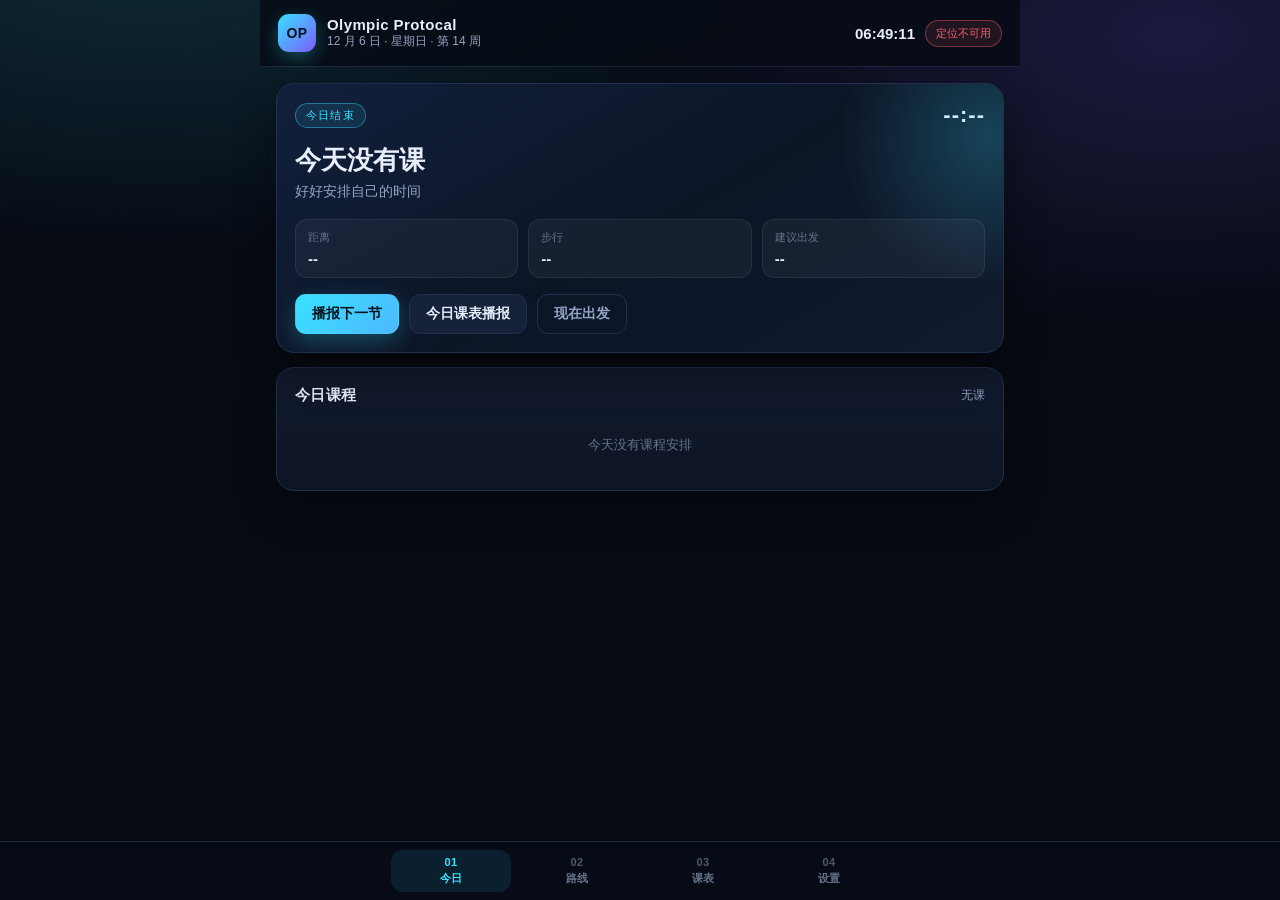
==== commit efe08b06: "feat: 新增 Olympic Protocal 校园通行指挥台页面" ====
--- a/olympicprotocal/index.html
+++ b/olympicprotocal/index.html
@@ -7,7 +7,7 @@
   <meta name="apple-mobile-web-app-capable" content="yes" />
   <meta name="apple-mobile-web-app-status-bar-style" content="black-translucent" />
   <title>Olympic Protocal · 校园通行指挥台</title>
-  <link rel="stylesheet" href="styles.css?v=muk8leb1" />
+  <link rel="stylesheet" href="styles.css?v=mukrf3cy" />
 </head>
 <body>
   <div class="app">
@@ -420,16 +420,16 @@
     </div>
   </div>
 
-  <script src="data/defaults.js?v=muk8leb1"></script>
-  <script src="js/store.js?v=muk8leb1"></script>
-  <script src="js/geo.js?v=muk8leb1"></script>
-  <script src="js/elevation.js?v=muk8leb1"></script>
-  <script src="js/speech.js?v=muk8leb1"></script>
-  <script src="js/planner.js?v=muk8leb1"></script>
-  <script src="js/map.js?v=muk8leb1"></script>
-  <script src="js/realmaps.js?v=muk8leb1"></script>
-  <script src="js/places.js?v=muk8leb1"></script>
-  <script src="js/ocr.js?v=muk8leb1"></script>
-  <script src="js/app.js?v=muk8leb1"></script>
+  <script src="data/defaults.js?v=mukrf3cy"></script>
+  <script src="js/store.js?v=mukrf3cy"></script>
+  <script src="js/geo.js?v=mukrf3cy"></script>
+  <script src="js/elevation.js?v=mukrf3cy"></script>
+  <script src="js/speech.js?v=mukrf3cy"></script>
+  <script src="js/planner.js?v=mukrf3cy"></script>
+  <script src="js/map.js?v=mukrf3cy"></script>
+  <script src="js/realmaps.js?v=mukrf3cy"></script>
+  <script src="js/places.js?v=mukrf3cy"></script>
+  <script src="js/ocr.js?v=mukrf3cy"></script>
+  <script src="js/app.js?v=mukrf3cy"></script>
 </body>
 </html>
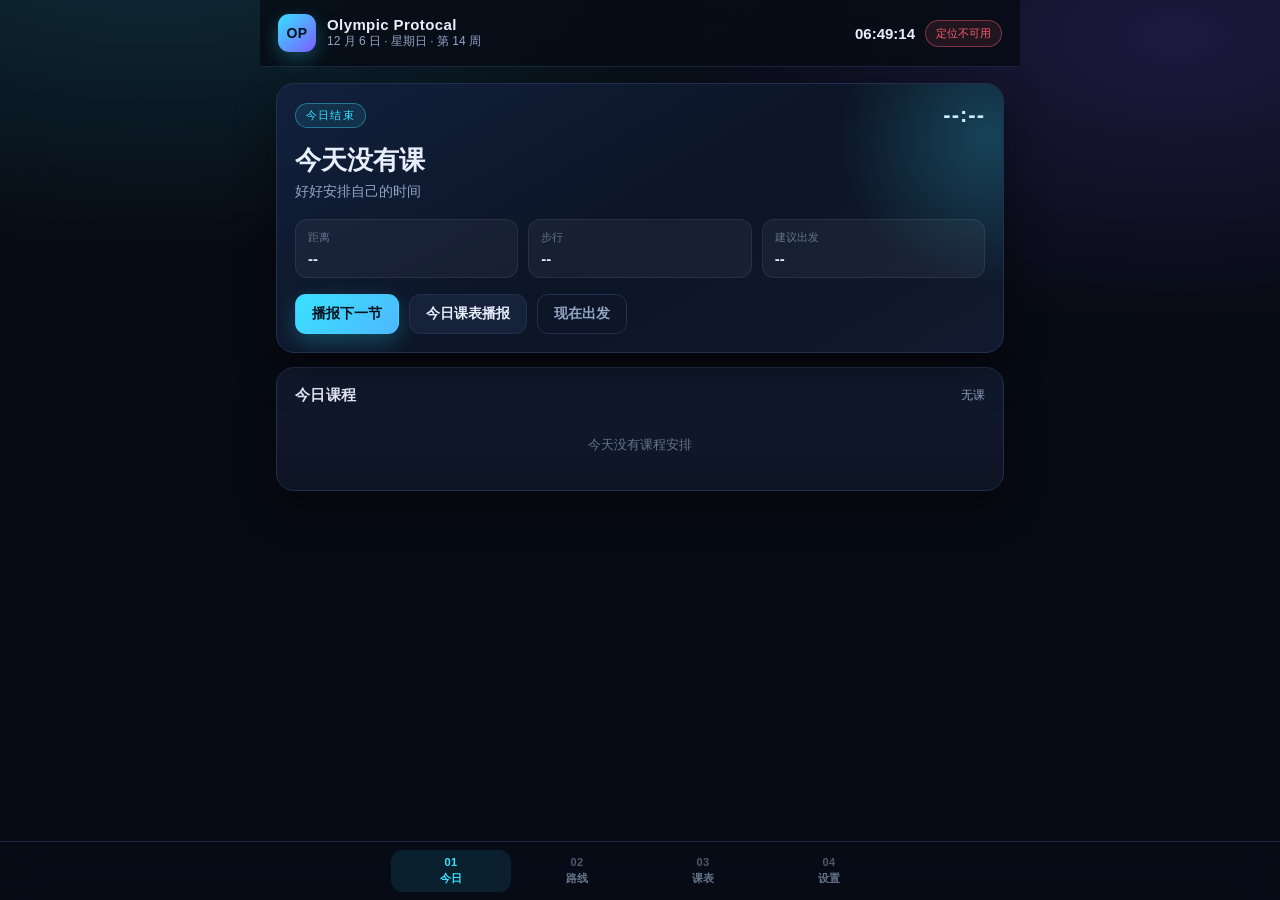
==== commit 6d07cb30: "feat: 新增 Olympic Protocal 校园通行指挥台页面" ====
--- a/olympicprotocal/index.html
+++ b/olympicprotocal/index.html
@@ -7,7 +7,7 @@
   <meta name="apple-mobile-web-app-capable" content="yes" />
   <meta name="apple-mobile-web-app-status-bar-style" content="black-translucent" />
   <title>Olympic Protocal · 校园通行指挥台</title>
-  <link rel="stylesheet" href="styles.css?v=mukrf3cy" />
+  <link rel="stylesheet" href="styles.css?v=mukrpg0g" />
 </head>
 <body>
   <div class="app">
@@ -155,6 +155,19 @@
             <span class="muted" id="plStatus">未搜索</span>
           </div>
           <label class="field">
+            <span>按名字搜（找指定的楼）</span>
+            <input type="text" id="plNameQuery" placeholder="例如：Lady Shaw / 邵逸夫" />
+          </label>
+          <div class="hero-actions">
+            <button class="btn btn-primary" id="btnSearchByName">按名字搜</button>
+          </div>
+          <p class="hint">
+            半径搜索走 Overpass，结果有条数上限（800 米约 150 条）。
+            校园里带名字的建筑动辄上百栋，想找的那一栋可能正好被截断在外，
+            而且它不按距离排序，截掉哪些是不确定的。**找指定的楼用上面这个。**
+          </p>
+          <hr class="sep" />
+          <label class="field">
             <span>搜索半径（米）</span>
             <input type="number" id="plRadius" min="100" max="5000" step="50" value="800" />
           </label>
@@ -420,16 +433,16 @@
     </div>
   </div>
 
-  <script src="data/defaults.js?v=mukrf3cy"></script>
-  <script src="js/store.js?v=mukrf3cy"></script>
-  <script src="js/geo.js?v=mukrf3cy"></script>
-  <script src="js/elevation.js?v=mukrf3cy"></script>
-  <script src="js/speech.js?v=mukrf3cy"></script>
-  <script src="js/planner.js?v=mukrf3cy"></script>
-  <script src="js/map.js?v=mukrf3cy"></script>
-  <script src="js/realmaps.js?v=mukrf3cy"></script>
-  <script src="js/places.js?v=mukrf3cy"></script>
-  <script src="js/ocr.js?v=mukrf3cy"></script>
-  <script src="js/app.js?v=mukrf3cy"></script>
+  <script src="data/defaults.js?v=mukrpg0g"></script>
+  <script src="js/store.js?v=mukrpg0g"></script>
+  <script src="js/geo.js?v=mukrpg0g"></script>
+  <script src="js/elevation.js?v=mukrpg0g"></script>
+  <script src="js/speech.js?v=mukrpg0g"></script>
+  <script src="js/planner.js?v=mukrpg0g"></script>
+  <script src="js/map.js?v=mukrpg0g"></script>
+  <script src="js/realmaps.js?v=mukrpg0g"></script>
+  <script src="js/places.js?v=mukrpg0g"></script>
+  <script src="js/ocr.js?v=mukrpg0g"></script>
+  <script src="js/app.js?v=mukrpg0g"></script>
 </body>
 </html>
--- a/olympicprotocal/styles.css
+++ b/olympicprotocal/styles.css
@@ -767,6 +767,12 @@
 
 .ocr-list { display: flex; flex-direction: column; gap: 10px; margin-top: 12px; }
 
+.sep {
+  border: 0;
+  border-top: 1px solid var(--line);
+  margin: 18px 0;
+}
+
 /* 顶部那两个按钮：只在下拉预览出现时显示，别占着地方 */
 .ocr-actions-top {
   margin-top: 0;
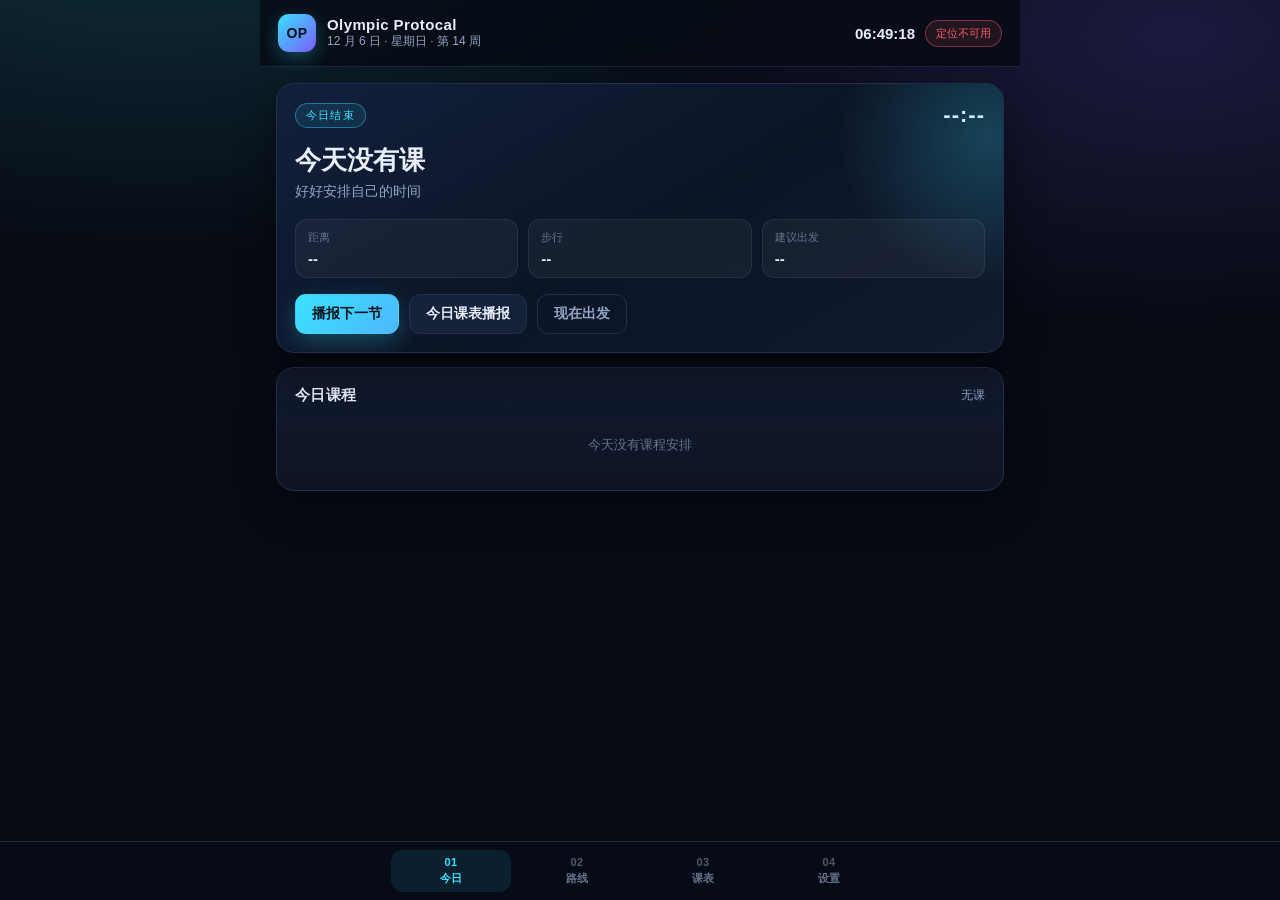
==== commit 6b9af7a1: "feat: 新增 Olympic Protocal 校园通行指挥台页面" ====
--- a/olympicprotocal/index.html
+++ b/olympicprotocal/index.html
@@ -7,7 +7,7 @@
   <meta name="apple-mobile-web-app-capable" content="yes" />
   <meta name="apple-mobile-web-app-status-bar-style" content="black-translucent" />
   <title>Olympic Protocal · 校园通行指挥台</title>
-  <link rel="stylesheet" href="styles.css?v=mukrpg0g" />
+  <link rel="stylesheet" href="styles.css?v=muks4b4r" />
 </head>
 <body>
   <div class="app">
@@ -202,6 +202,7 @@
             <h3>校区楼栋</h3>
             <div class="card-head-actions">
               <button class="btn btn-small" id="btnAddBuilding">新增楼栋</button>
+              <button class="btn btn-small" id="btnAutoFillBuildings">自动补齐</button>
               <button class="btn btn-small" id="btnFetchElevation">获取海拔</button>
               <button class="btn btn-small btn-danger" id="btnClearBuildings">清空全部</button>
             </div>
@@ -433,16 +434,16 @@
     </div>
   </div>
 
-  <script src="data/defaults.js?v=mukrpg0g"></script>
-  <script src="js/store.js?v=mukrpg0g"></script>
-  <script src="js/geo.js?v=mukrpg0g"></script>
-  <script src="js/elevation.js?v=mukrpg0g"></script>
-  <script src="js/speech.js?v=mukrpg0g"></script>
-  <script src="js/planner.js?v=mukrpg0g"></script>
-  <script src="js/map.js?v=mukrpg0g"></script>
-  <script src="js/realmaps.js?v=mukrpg0g"></script>
-  <script src="js/places.js?v=mukrpg0g"></script>
-  <script src="js/ocr.js?v=mukrpg0g"></script>
-  <script src="js/app.js?v=mukrpg0g"></script>
+  <script src="data/defaults.js?v=muks4b4r"></script>
+  <script src="js/store.js?v=muks4b4r"></script>
+  <script src="js/geo.js?v=muks4b4r"></script>
+  <script src="js/elevation.js?v=muks4b4r"></script>
+  <script src="js/speech.js?v=muks4b4r"></script>
+  <script src="js/planner.js?v=muks4b4r"></script>
+  <script src="js/map.js?v=muks4b4r"></script>
+  <script src="js/realmaps.js?v=muks4b4r"></script>
+  <script src="js/places.js?v=muks4b4r"></script>
+  <script src="js/ocr.js?v=muks4b4r"></script>
+  <script src="js/app.js?v=muks4b4r"></script>
 </body>
 </html>
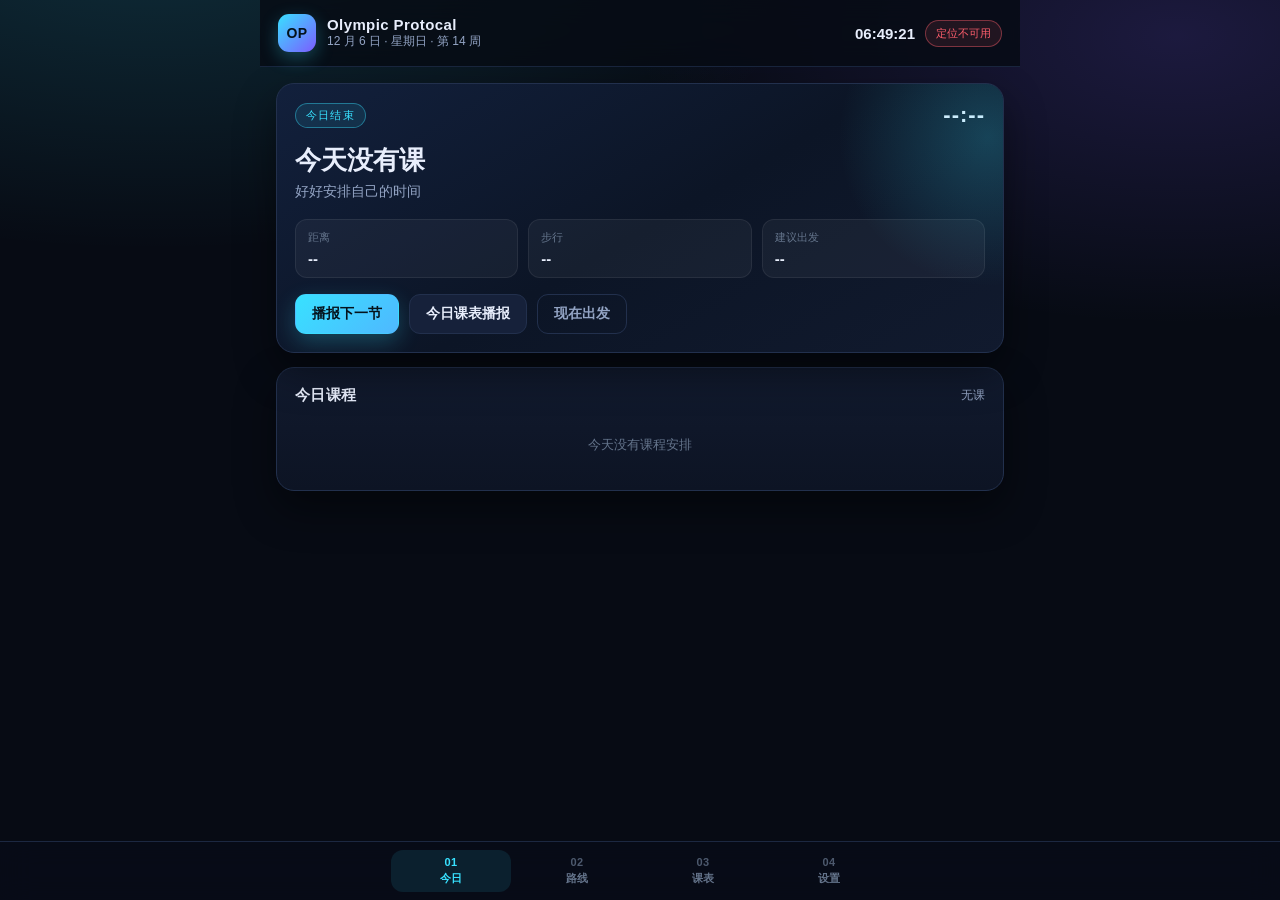
==== commit 1192a892: "feat: 新增 Olympic Protocal 校园通行指挥台页面" ====
--- a/olympicprotocal/index.html
+++ b/olympicprotocal/index.html
@@ -7,7 +7,7 @@
   <meta name="apple-mobile-web-app-capable" content="yes" />
   <meta name="apple-mobile-web-app-status-bar-style" content="black-translucent" />
   <title>Olympic Protocal · 校园通行指挥台</title>
-  <link rel="stylesheet" href="styles.css?v=muks4b4r" />
+  <link rel="stylesheet" href="styles.css?v=mukslo9w" />
 </head>
 <body>
   <div class="app">
@@ -164,7 +164,7 @@
           <p class="hint">
             半径搜索走 Overpass，结果有条数上限（800 米约 150 条）。
             校园里带名字的建筑动辄上百栋，想找的那一栋可能正好被截断在外，
-            而且它不按距离排序，截掉哪些是不确定的。**找指定的楼用上面这个。**
+            而且它不按距离排序，截掉哪些是不确定的。<b>找指定的楼用上面这个。</b>
           </p>
           <hr class="sep" />
           <label class="field">
@@ -286,6 +286,9 @@
             <h3>路线规划</h3>
             <span class="muted" id="routeSummary">--</span>
           </div>
+          <p class="hint">
+            点下面的地图按钮会<b>直接唤起手机上对应的 App</b>（装了的话），没装才打开网页。
+          </p>
           <div class="route-list" id="routeList"></div>
         </article>
       </section>
@@ -434,16 +437,16 @@
     </div>
   </div>
 
-  <script src="data/defaults.js?v=muks4b4r"></script>
-  <script src="js/store.js?v=muks4b4r"></script>
-  <script src="js/geo.js?v=muks4b4r"></script>
-  <script src="js/elevation.js?v=muks4b4r"></script>
-  <script src="js/speech.js?v=muks4b4r"></script>
-  <script src="js/planner.js?v=muks4b4r"></script>
-  <script src="js/map.js?v=muks4b4r"></script>
-  <script src="js/realmaps.js?v=muks4b4r"></script>
-  <script src="js/places.js?v=muks4b4r"></script>
-  <script src="js/ocr.js?v=muks4b4r"></script>
-  <script src="js/app.js?v=muks4b4r"></script>
+  <script src="data/defaults.js?v=mukslo9w"></script>
+  <script src="js/store.js?v=mukslo9w"></script>
+  <script src="js/geo.js?v=mukslo9w"></script>
+  <script src="js/elevation.js?v=mukslo9w"></script>
+  <script src="js/speech.js?v=mukslo9w"></script>
+  <script src="js/planner.js?v=mukslo9w"></script>
+  <script src="js/map.js?v=mukslo9w"></script>
+  <script src="js/realmaps.js?v=mukslo9w"></script>
+  <script src="js/places.js?v=mukslo9w"></script>
+  <script src="js/ocr.js?v=mukslo9w"></script>
+  <script src="js/app.js?v=mukslo9w"></script>
 </body>
 </html>
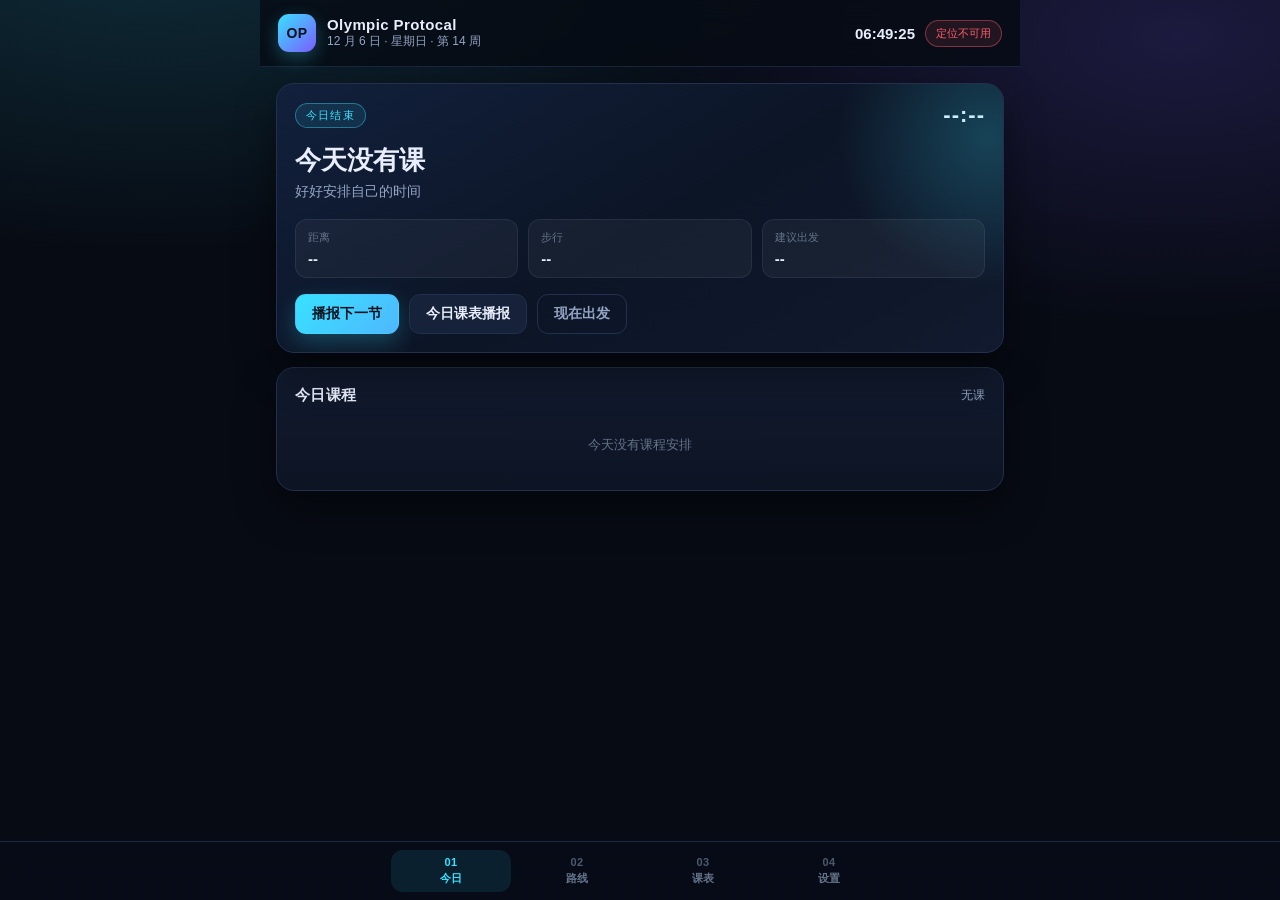
==== commit da52bbe7: "feat: 新增 Olympic Protocal 校园通行指挥台页面" ====
--- a/olympicprotocal/index.html
+++ b/olympicprotocal/index.html
@@ -7,7 +7,7 @@
   <meta name="apple-mobile-web-app-capable" content="yes" />
   <meta name="apple-mobile-web-app-status-bar-style" content="black-translucent" />
   <title>Olympic Protocal · 校园通行指挥台</title>
-  <link rel="stylesheet" href="styles.css?v=mukslo9w" />
+  <link rel="stylesheet" href="styles.css?v=muksr30j" />
 </head>
 <body>
   <div class="app">
@@ -437,16 +437,16 @@
     </div>
   </div>
 
-  <script src="data/defaults.js?v=mukslo9w"></script>
-  <script src="js/store.js?v=mukslo9w"></script>
-  <script src="js/geo.js?v=mukslo9w"></script>
-  <script src="js/elevation.js?v=mukslo9w"></script>
-  <script src="js/speech.js?v=mukslo9w"></script>
-  <script src="js/planner.js?v=mukslo9w"></script>
-  <script src="js/map.js?v=mukslo9w"></script>
-  <script src="js/realmaps.js?v=mukslo9w"></script>
-  <script src="js/places.js?v=mukslo9w"></script>
-  <script src="js/ocr.js?v=mukslo9w"></script>
-  <script src="js/app.js?v=mukslo9w"></script>
+  <script src="data/defaults.js?v=muksr30j"></script>
+  <script src="js/store.js?v=muksr30j"></script>
+  <script src="js/geo.js?v=muksr30j"></script>
+  <script src="js/elevation.js?v=muksr30j"></script>
+  <script src="js/speech.js?v=muksr30j"></script>
+  <script src="js/planner.js?v=muksr30j"></script>
+  <script src="js/map.js?v=muksr30j"></script>
+  <script src="js/realmaps.js?v=muksr30j"></script>
+  <script src="js/places.js?v=muksr30j"></script>
+  <script src="js/ocr.js?v=muksr30j"></script>
+  <script src="js/app.js?v=muksr30j"></script>
 </body>
 </html>
--- a/olympicprotocal/styles.css
+++ b/olympicprotocal/styles.css
@@ -538,7 +538,11 @@
 
 .leg-warn { margin-top: 9px; font-size: 12px; color: var(--warn); }
 
-a.nav-link {
+/* 地图入口：链接和「复制坐标」按钮长得一样，所以用类选择器 */
+.nav-link {
+  appearance: none;
+  font-family: inherit;
+  cursor: pointer;
   text-decoration: none;
   display: inline-flex;
   align-items: center;
@@ -552,7 +556,8 @@
   border-radius: 9px;
 }
 
-a.nav-link:active { transform: scale(0.97); }
+.nav-link:active { transform: scale(0.97); }
+.nav-link:hover { border-color: #33456b; }
 
 /* ---------- 课表列表 ---------- */
 
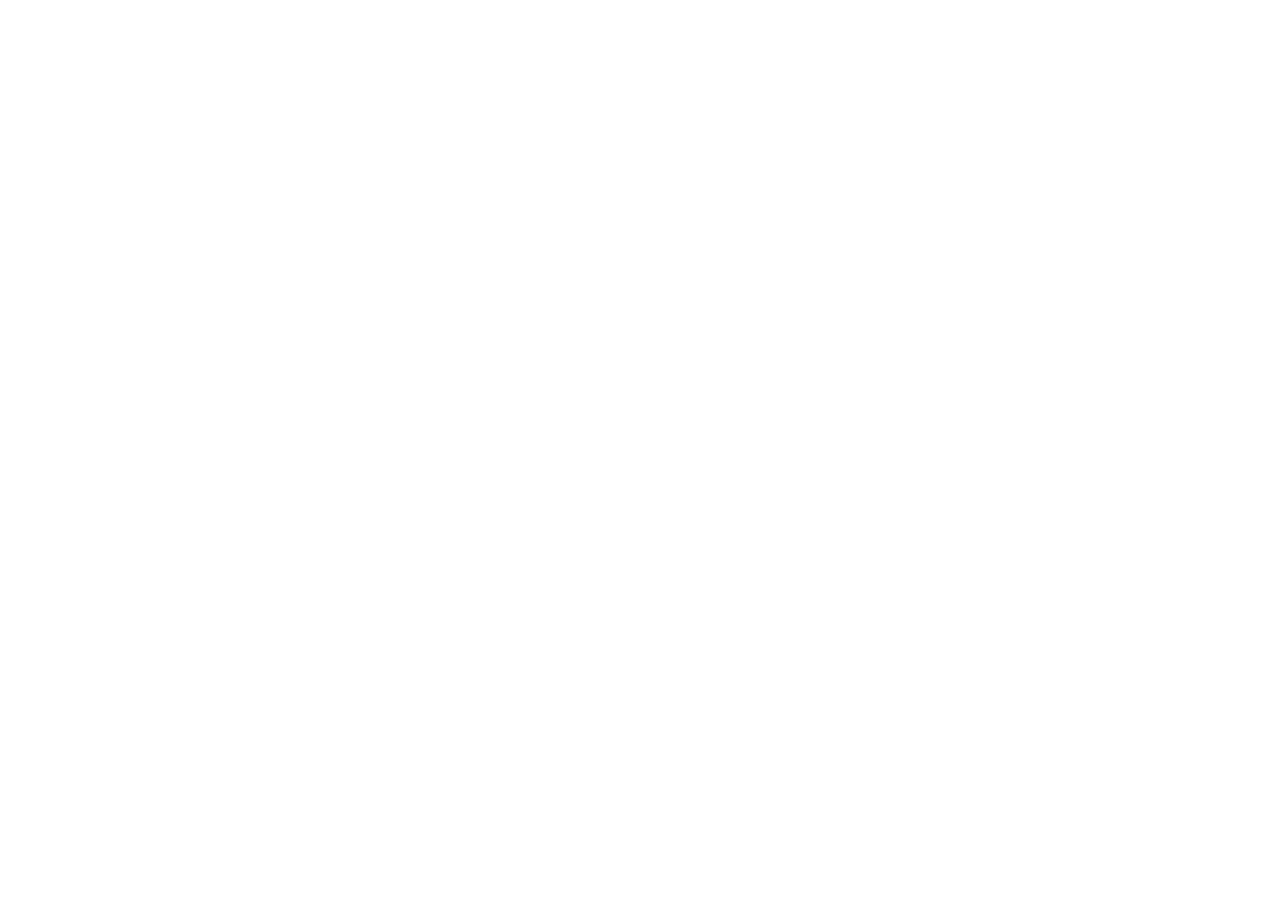
==== commit f41a70bf: "feat: 新增 Olympic Protocol 校园通行指挥台页面" ====
--- a/olympicprotocal/index.html
+++ b/olympicprotocal/index.html
@@ -2,451 +2,20 @@
 <html lang="zh-CN">
 <head>
   <meta charset="UTF-8" />
-  <meta name="viewport" content="width=device-width, initial-scale=1, viewport-fit=cover" />
-  <meta name="theme-color" content="#080c18" />
-  <meta name="apple-mobile-web-app-capable" content="yes" />
-  <meta name="apple-mobile-web-app-status-bar-style" content="black-translucent" />
-  <title>Olympic Protocal · 校园通行指挥台</title>
-  <link rel="stylesheet" href="styles.css?v=muksr30j" />
+  <meta name="viewport" content="width=device-width, initial-scale=1" />
+  <title>Olympic Protocol · 页面已换地址</title>
+  <link rel="canonical" href="https://rhythmhill.com/olympicprotocol/" />
+  <meta http-equiv="refresh" content="0; url=https://rhythmhill.com/olympicprotocol/" />
+  <style>
+    body { margin: 0; padding: 40px 22px; background: #070b14; color: #e8eefc;
+           font-family: -apple-system, "Segoe UI", system-ui, sans-serif; line-height: 1.8; }
+    a { color: #38e1ff; }
+  </style>
 </head>
 <body>
-  <div class="app">
-    <header class="topbar">
-      <div class="brand">
-        <span class="brand-mark">OP</span>
-        <div class="brand-text">
-          <strong>Olympic Protocal</strong>
-          <span id="todayLabel">--</span>
-        </div>
-      </div>
-      <div class="topbar-right">
-        <span id="clock" class="clock">--:--:--</span>
-        <span id="geoStatus" class="pill pill-idle">定位未启用</span>
-      </div>
-    </header>
-
-    <main class="views">
-      <section class="view is-active" data-view="today">
-        <article class="card hero" id="nextCard">
-          <div class="hero-head">
-            <span class="tag" id="nextTag">下一节课</span>
-            <span class="countdown" id="nextCountdown">--:--</span>
-          </div>
-          <h2 class="hero-title" id="nextName">正在加载…</h2>
-          <p class="hero-sub" id="nextMeta">--</p>
-          <div class="hero-stats">
-            <div class="stat">
-              <span class="stat-label">距离</span>
-              <span class="stat-value" id="nextDistance">--</span>
-            </div>
-            <div class="stat">
-              <span class="stat-label">步行</span>
-              <span class="stat-value" id="nextWalk">--</span>
-            </div>
-            <div class="stat" id="nextClimbWrap" hidden>
-              <span class="stat-label">爬升</span>
-              <span class="stat-value" id="nextClimb">--</span>
-            </div>
-            <div class="stat">
-              <span class="stat-label">建议出发</span>
-              <span class="stat-value" id="nextLeave">--</span>
-            </div>
-          </div>
-          <div class="hero-actions">
-            <button class="btn btn-primary" id="btnSpeakNext">播报下一节</button>
-            <button class="btn" id="btnBrief">今日课表播报</button>
-            <button class="btn btn-ghost" id="btnStartNow">现在出发</button>
-          </div>
-        </article>
-
-        <article class="card">
-          <div class="card-head">
-            <h3>今日课程</h3>
-            <span class="muted" id="todaySummary">--</span>
-          </div>
-          <ol class="timeline" id="todayList"></ol>
-        </article>
-      </section>
-
-      <section class="view" data-view="settings">
-        <article class="card">
-          <div class="card-head"><h3>定位</h3><span class="muted" id="locState">未开始</span></div>
-          <div class="hero-stats hero-stats-tight">
-            <div class="stat"><span class="stat-label">当前坐标</span><span class="stat-value" id="locCoords">--</span></div>
-            <div class="stat"><span class="stat-label">精度</span><span class="stat-value" id="locAccuracy">--</span></div>
-            <div class="stat"><span class="stat-label">最近楼栋</span><span class="stat-value" id="locNearest">--</span></div>
-          </div>
-          <div class="hero-actions">
-            <button class="btn btn-primary" id="btnLocate">开始实时定位</button>
-            <button class="btn" id="btnStopLocate">停止</button>
-            <button class="btn btn-ghost" id="btnSimHere">用当前位置当模拟点</button>
-            <button class="btn btn-ghost" id="btnClearSim">清除模拟</button>
-          </div>
-          <p class="hint" id="locHint"></p>
-        </article>
-
-        <article class="card">
-          <div class="card-head"><h3>语音播报</h3></div>
-          <label class="switch">
-            <input type="checkbox" id="vEnabled" checked />
-            <span>启用语音</span>
-          </label>
-          <label class="field">
-            <span>音色</span>
-            <select id="vVoiceSelect"></select>
-          </label>
-          <label class="field">
-            <span>语速 <b id="vRateVal">1.0</b></span>
-            <input type="range" id="vRate" min="0.5" max="1.8" step="0.05" value="1" />
-          </label>
-          <label class="field">
-            <span>音量 <b id="vVolumeVal">1.0</b></span>
-            <input type="range" id="vVolume" min="0" max="1" step="0.05" value="1" />
-          </label>
-          <div class="hero-actions">
-            <button class="btn" id="btnTestVoice">试听</button>
-            <button class="btn btn-ghost" id="btnStopVoice">停止播报</button>
-          </div>
-        </article>
-
-        <article class="card">
-          <div class="card-head"><h3>提醒与步行参数</h3></div>
-          <div class="field-row">
-            <label class="field">
-              <span>课前提醒（分钟）</span>
-              <input type="number" id="sLead" min="0" max="60" step="1" />
-            </label>
-            <label class="field">
-              <span>到楼缓冲（分钟）</span>
-              <input type="number" id="sBuffer" min="0" max="30" step="1" />
-            </label>
-          </div>
-          <div class="field-row">
-            <label class="field">
-              <span>步行速度（米/分钟）</span>
-              <input type="number" id="sSpeed" min="30" max="140" step="1" />
-            </label>
-            <label class="field">
-              <span>路程系数</span>
-              <input type="number" id="sDetour" min="1" max="2" step="0.05" />
-            </label>
-          </div>
-          <label class="field">
-            <span>学期开始日期（用于计算教学周）</span>
-            <input type="date" id="sTermStart" />
-          </label>
-          <label class="field">
-            <span>爬升折算：1 米爬升 ≈ 几米平路</span>
-            <input type="number" id="sClimb" min="0" max="20" step="0.5" />
-          </label>
-          <div class="hero-actions">
-            <button class="btn" id="btnTestAlert">测试出发提醒</button>
-          </div>
-          <p class="hint">
-            路程系数把直线距离折算为实际步行距离，校园路网一般在 1.2 – 1.4 之间。
-            爬升折算默认 8（接近登山常用的 Naismith 经验值）：爬山校园里高差很大，
-            不折算的话步行时间会严重低估。设成 0 就完全不考虑高差。
-          </p>
-        </article>
-
-        <article class="card">
-          <div class="card-head">
-            <h3>从地图读取附近楼栋</h3>
-            <span class="muted" id="plStatus">未搜索</span>
-          </div>
-          <label class="field">
-            <span>按名字搜（找指定的楼）</span>
-            <input type="text" id="plNameQuery" placeholder="例如：Lady Shaw / 邵逸夫" />
-          </label>
-          <div class="hero-actions">
-            <button class="btn btn-primary" id="btnSearchByName">按名字搜</button>
-          </div>
-          <p class="hint">
-            半径搜索走 Overpass，结果有条数上限（800 米约 150 条）。
-            校园里带名字的建筑动辄上百栋，想找的那一栋可能正好被截断在外，
-            而且它不按距离排序，截掉哪些是不确定的。<b>找指定的楼用上面这个。</b>
-          </p>
-          <hr class="sep" />
-          <label class="field">
-            <span>搜索半径（米）</span>
-            <input type="number" id="plRadius" min="100" max="5000" step="50" value="800" />
-          </label>
-          <p class="hint">
-            半径越大越慢：800 米以内最多等 30 秒，3 公里约 74 秒，上限 180 秒。
-            等待时间会跟着半径自动放宽，不用手动调。
-          </p>
-          <label class="field">
-            <span>名称过滤（可留空）</span>
-            <input type="text" id="plKeyword" placeholder="例如：教学楼" />
-          </label>
-          <label class="switch">
-            <input type="checkbox" id="plMerge" checked />
-            <span>合并同一栋楼内的地点</span>
-          </label>
-          <label class="switch">
-            <input type="checkbox" id="plEnglish" checked />
-            <span>优先用英文名（中文名会存成别名）</span>
-          </label>
-          <div class="hero-actions">
-            <button class="btn btn-primary" id="btnSearchPlaces">搜索附近建筑</button>
-            <button class="btn" id="btnAddSelectedPlaces">把勾选的加入楼栋</button>
-            <button class="btn btn-ghost" id="btnClearPlaces">清空结果</button>
-          </div>
-          <p class="hint" id="plNote">数据来自 OpenStreetMap，免费且不需要密钥。校园建筑覆盖因学校而异，
-            查不到楼栋时可以站在楼门口用「用我的当前位置填入」手工录入。</p>
-          <div class="places-list" id="placesList"></div>
-        </article>
-
-        <article class="card">
-          <div class="card-head">
-            <h3>校区楼栋</h3>
-            <div class="card-head-actions">
-              <button class="btn btn-small" id="btnAddBuilding">新增楼栋</button>
-              <button class="btn btn-small" id="btnAutoFillBuildings">自动补齐</button>
-              <button class="btn btn-small" id="btnFetchElevation">获取海拔</button>
-              <button class="btn btn-small btn-danger" id="btnClearBuildings">清空全部</button>
-            </div>
-          </div>
-          <label class="field">
-            <span>校区名称</span>
-            <input type="text" id="campusName" />
-          </label>
-          <label class="field">
-            <span>搜索楼栋</span>
-            <input type="search" id="buildingSearch" placeholder="名字或别名，中英文都行" />
-          </label>
-          <label class="switch">
-            <input type="checkbox" id="buildingMissingOnly" />
-            <span>只看还没坐标的</span>
-          </label>
-          <p class="hint" id="buildingCount"></p>
-          <div class="building-list" id="buildingList"></div>
-
-          <form id="buildingForm" class="form" hidden>
-            <input type="hidden" id="bfId" />
-            <label class="field">
-              <span>楼栋名称</span>
-              <input type="text" id="bfName" placeholder="例如：第三教学楼" required />
-            </label>
-            <label class="field">
-              <span>别名（逗号分隔）</span>
-              <input type="text" id="bfAlias" placeholder="三教, C楼" />
-            </label>
-            <div class="field-row">
-              <label class="field">
-                <span>纬度</span>
-                <input type="number" id="bfLat" step="0.000001" required />
-              </label>
-              <label class="field">
-                <span>经度</span>
-                <input type="number" id="bfLng" step="0.000001" required />
-              </label>
-            </div>
-            <div class="form-actions">
-              <button type="button" class="btn" id="bfUseHere">用我的当前位置填入</button>
-              <button type="submit" class="btn btn-primary">保存</button>
-              <button type="button" class="btn btn-ghost" id="bfCancel">取消</button>
-            </div>
-          </form>
-          <p class="hint">站到楼门口点「用我的当前位置填入」，坐标就准了。</p>
-        </article>
-
-        <article class="card">
-          <div class="card-head"><h3>数据</h3></div>
-          <div class="hero-actions">
-            <button class="btn btn-ghost" id="btnResetData">恢复示例数据</button>
-          </div>
-          <p class="hint">所有数据只保存在本机浏览器，不会上传。换设备请用「导出 / 导入」搬运。</p>
-        </article>
-      </section>
-      <section class="view" data-view="route">
-        <article class="card">
-          <div class="card-head">
-            <h3>校园地图</h3>
-            <div class="map-modes" id="mapModes">
-              <button type="button" class="map-mode" data-mapmode="schematic">简图</button>
-              <button type="button" class="map-mode" data-mapmode="osm">街道图</button>
-              <button type="button" class="map-mode" data-mapmode="cuhk">港中文</button>
-            </div>
-          </div>
-          <p class="hint" id="mapHint">只标注今天要去的楼栋</p>
-          <div class="map-wrap">
-            <svg id="mapSvg" viewBox="0 0 1000 700" preserveAspectRatio="xMidYMid meet" role="img" aria-label="校园简图"></svg>
-            <div id="mapReal" style="display: none"></div>
-          </div>
-          <div class="legend" id="mapLegend">
-            <span class="legend-item"><i class="dot dot-me"></i>我的位置</span>
-            <span class="legend-item"><i class="dot dot-next"></i>下一节课</span>
-            <span class="legend-item"><i class="dot dot-today"></i>今天还要去</span>
-          </div>
-        </article>
-
-        <article class="card">
-          <div class="card-head">
-            <h3>路线规划</h3>
-            <span class="muted" id="routeSummary">--</span>
-          </div>
-          <p class="hint">
-            点下面的地图按钮会<b>直接唤起手机上对应的 App</b>（装了的话），没装才打开网页。
-          </p>
-          <div class="route-list" id="routeList"></div>
-        </article>
-      </section>
-
-      <section class="view" data-view="course">
-        <article class="card">
-          <div class="card-head">
-            <h3>全部课程</h3>
-            <div class="card-head-actions">
-              <button class="btn btn-small" id="btnAddCourse">新增课程</button>
-              <button class="btn btn-small btn-ghost" id="btnExport">导出</button>
-              <button class="btn btn-small btn-ghost" id="btnImport">导入</button>
-              <input type="file" id="importFile" accept="application/json,.json" hidden />
-            </div>
-          </div>
-          <div class="course-list" id="courseList"></div>
-        </article>
-
-        <article class="card" id="ocrCard">
-          <div class="card-head">
-            <h3>从课表截图导入</h3>
-            <span class="muted" id="ocrStatus">未开始</span>
-          </div>
-          <!-- 这两个按钮放在卡片顶部：以前在底部，结果一多就被底部导航栏挡住 -->
-          <div class="hero-actions ocr-actions-top" id="ocrActions" hidden>
-            <button class="btn btn-primary" id="btnOcrImport">确认导入</button>
-            <button class="btn btn-ghost" id="btnOcrCancel">放弃这次识别</button>
-          </div>
-          <p class="hint">
-            截好课表页面后，在下面按 Ctrl+V 直接粘贴，或者把图片拖进来。
-            识别完全在你自己的浏览器里完成，图片不会上传到任何地方。
-            第一次使用要下载约 10 MB 的识别模型，之后会缓存，不再重复下载。
-          </p>
-          <p class="hint">
-            只认「4 个字母 + 4 位数字」的课程代号（如 BMEG 2210），
-            并且必须有课程类型（Lecture / Assembly / Interactive Tutorial / Laboratory…），
-            两者缺一不可。被丢掉的格子会在下面的「识别详情」里列出来。
-          </p>
-          <div class="drop-zone" id="ocrDrop">
-            <strong>粘贴 / 拖入 / 点击选择图片</strong>
-            <span>截整张课表，包含星期那一行和左侧时间刻度，越清晰越准</span>
-            <input type="file" id="ocrFile" accept="image/*" hidden />
-          </div>
-          <div class="field-row">
-            <label class="field">
-              <span>适用周次 从</span>
-              <input type="number" id="ocrWeekFrom" min="1" max="30" value="1" />
-            </label>
-            <label class="field">
-              <span>到</span>
-              <input type="number" id="ocrWeekTo" min="1" max="30" value="30" />
-            </label>
-          </div>
-          <label class="switch">
-            <input type="checkbox" id="ocrChinese" />
-            <span>课表里有中文（识别会慢一些）</span>
-          </label>
-          <label class="switch" id="ocrReplaceWrap" hidden>
-            <input type="checkbox" id="ocrReplace" />
-            <span>导入前清空现有课表</span>
-          </label>
-          <div class="progress" id="ocrProgress" hidden>
-            <div class="progress-bar" id="ocrProgressBar"></div>
-          </div>
-          <p class="hint" id="ocrProgressText" hidden></p>
-          <div id="ocrResult"></div>
-          <details class="ocr-debug" id="ocrDebug" hidden>
-            <summary>识别详情（出问题时用来排查）</summary>
-            <p class="hint" id="ocrDebugSummary"></p>
-            <pre id="ocrDebugText"></pre>
-          </details>
-        </article>
-
-        <article class="card form-card" id="courseFormCard" hidden>
-          <div class="card-head"><h3 id="courseFormTitle">新增课程</h3></div>
-          <form id="courseForm" class="form">
-            <input type="hidden" id="cfId" />
-            <label class="field">
-              <span>课程名称</span>
-              <input type="text" id="cfName" placeholder="例如：高等数学" required />
-            </label>
-            <label class="field">
-              <span>上课楼栋</span>
-              <select id="cfBuilding"></select>
-            </label>
-            <div class="field-row">
-              <label class="field">
-                <span>教室</span>
-                <input type="text" id="cfRoom" placeholder="A301" />
-              </label>
-              <label class="field">
-                <span>教师</span>
-                <input type="text" id="cfTeacher" placeholder="张老师" />
-              </label>
-            </div>
-            <div class="field-row">
-              <label class="field">
-                <span>开始时间</span>
-                <input type="time" id="cfStart" value="08:00" required />
-              </label>
-              <label class="field">
-                <span>结束时间</span>
-                <input type="time" id="cfEnd" value="09:40" required />
-              </label>
-            </div>
-            <fieldset class="field">
-              <legend>上课星期</legend>
-              <div class="weekday-picker" id="cfWeekdays"></div>
-            </fieldset>
-            <div class="field-row">
-              <label class="field">
-                <span>起始教学周</span>
-                <input type="number" id="cfWeeksFrom" min="1" max="30" value="1" />
-              </label>
-              <label class="field">
-                <span>结束教学周</span>
-                <input type="number" id="cfWeeksTo" min="1" max="30" value="16" />
-              </label>
-            </div>
-            <div class="form-actions">
-              <button type="submit" class="btn btn-primary">保存</button>
-              <button type="button" class="btn btn-ghost" id="cfCancel">取消</button>
-            </div>
-          </form>
-        </article>
-      </section>
-    </main>
-
-    <nav class="tabbar">
-      <button class="tab is-active" data-tab="today"><span class="tab-ico">01</span><span>今日</span></button>
-      <button class="tab" data-tab="route"><span class="tab-ico">02</span><span>路线</span></button>
-      <button class="tab" data-tab="course"><span class="tab-ico">03</span><span>课表</span></button>
-      <button class="tab" data-tab="settings"><span class="tab-ico">04</span><span>设置</span></button>
-    </nav>
-  </div>
-
-  <div class="toasts" id="toasts" aria-live="polite"></div>
-
-  <div class="modal" id="confirmBox" hidden>
-    <div class="modal-card" role="dialog" aria-modal="true">
-      <p class="modal-text" id="confirmText"></p>
-      <div class="modal-actions">
-        <button type="button" class="btn btn-ghost" id="confirmCancel">取消</button>
-        <button type="button" class="btn btn-primary" id="confirmOk">确定</button>
-      </div>
-    </div>
-  </div>
-
-  <script src="data/defaults.js?v=muksr30j"></script>
-  <script src="js/store.js?v=muksr30j"></script>
-  <script src="js/geo.js?v=muksr30j"></script>
-  <script src="js/elevation.js?v=muksr30j"></script>
-  <script src="js/speech.js?v=muksr30j"></script>
-  <script src="js/planner.js?v=muksr30j"></script>
-  <script src="js/map.js?v=muksr30j"></script>
-  <script src="js/realmaps.js?v=muksr30j"></script>
-  <script src="js/places.js?v=muksr30j"></script>
-  <script src="js/ocr.js?v=muksr30j"></script>
-  <script src="js/app.js?v=muksr30j"></script>
+  <p>这个页面换地址了，正在跳到
+    <a href="https://rhythmhill.com/olympicprotocol/">rhythmhill.com/olympicprotocol/</a>…</p>
+  <p>如果没有自动跳转，点上面的链接。</p>
+  <script>location.replace("https://rhythmhill.com/olympicprotocol/");</script>
 </body>
 </html>
